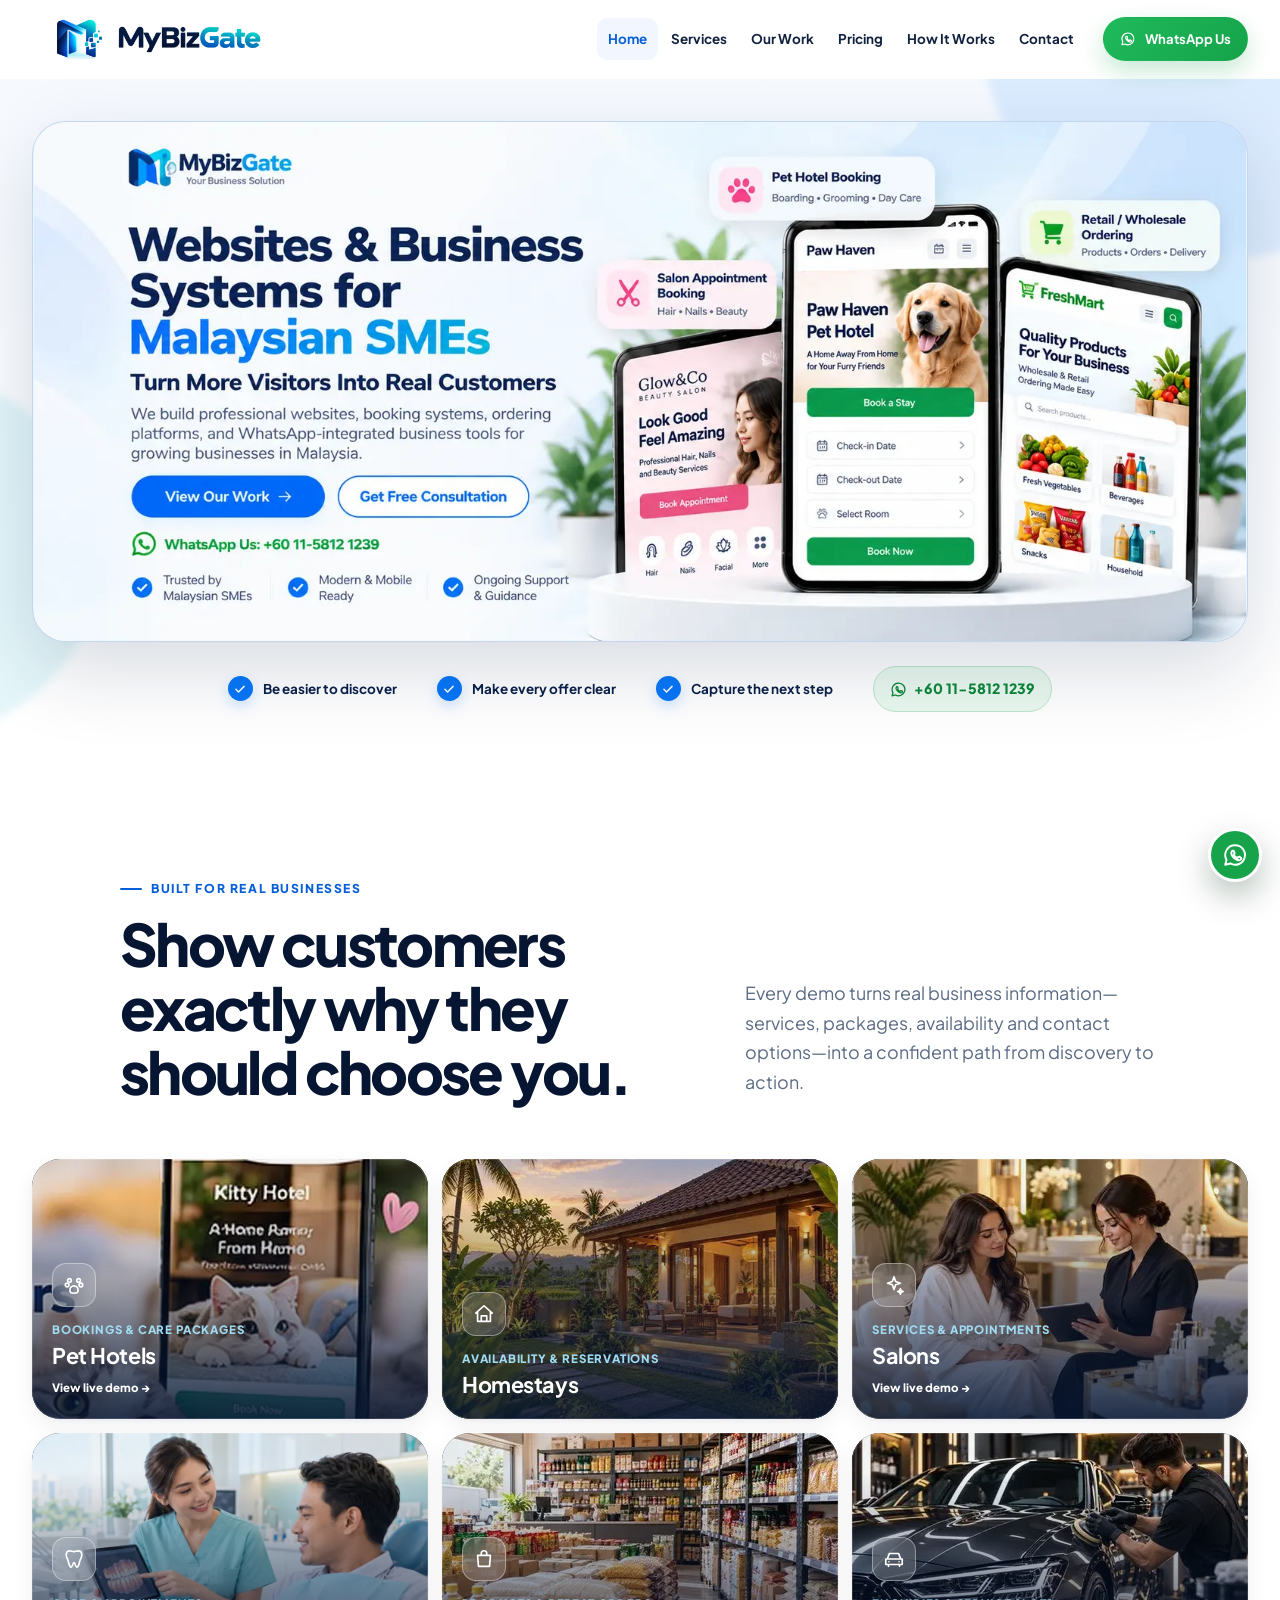
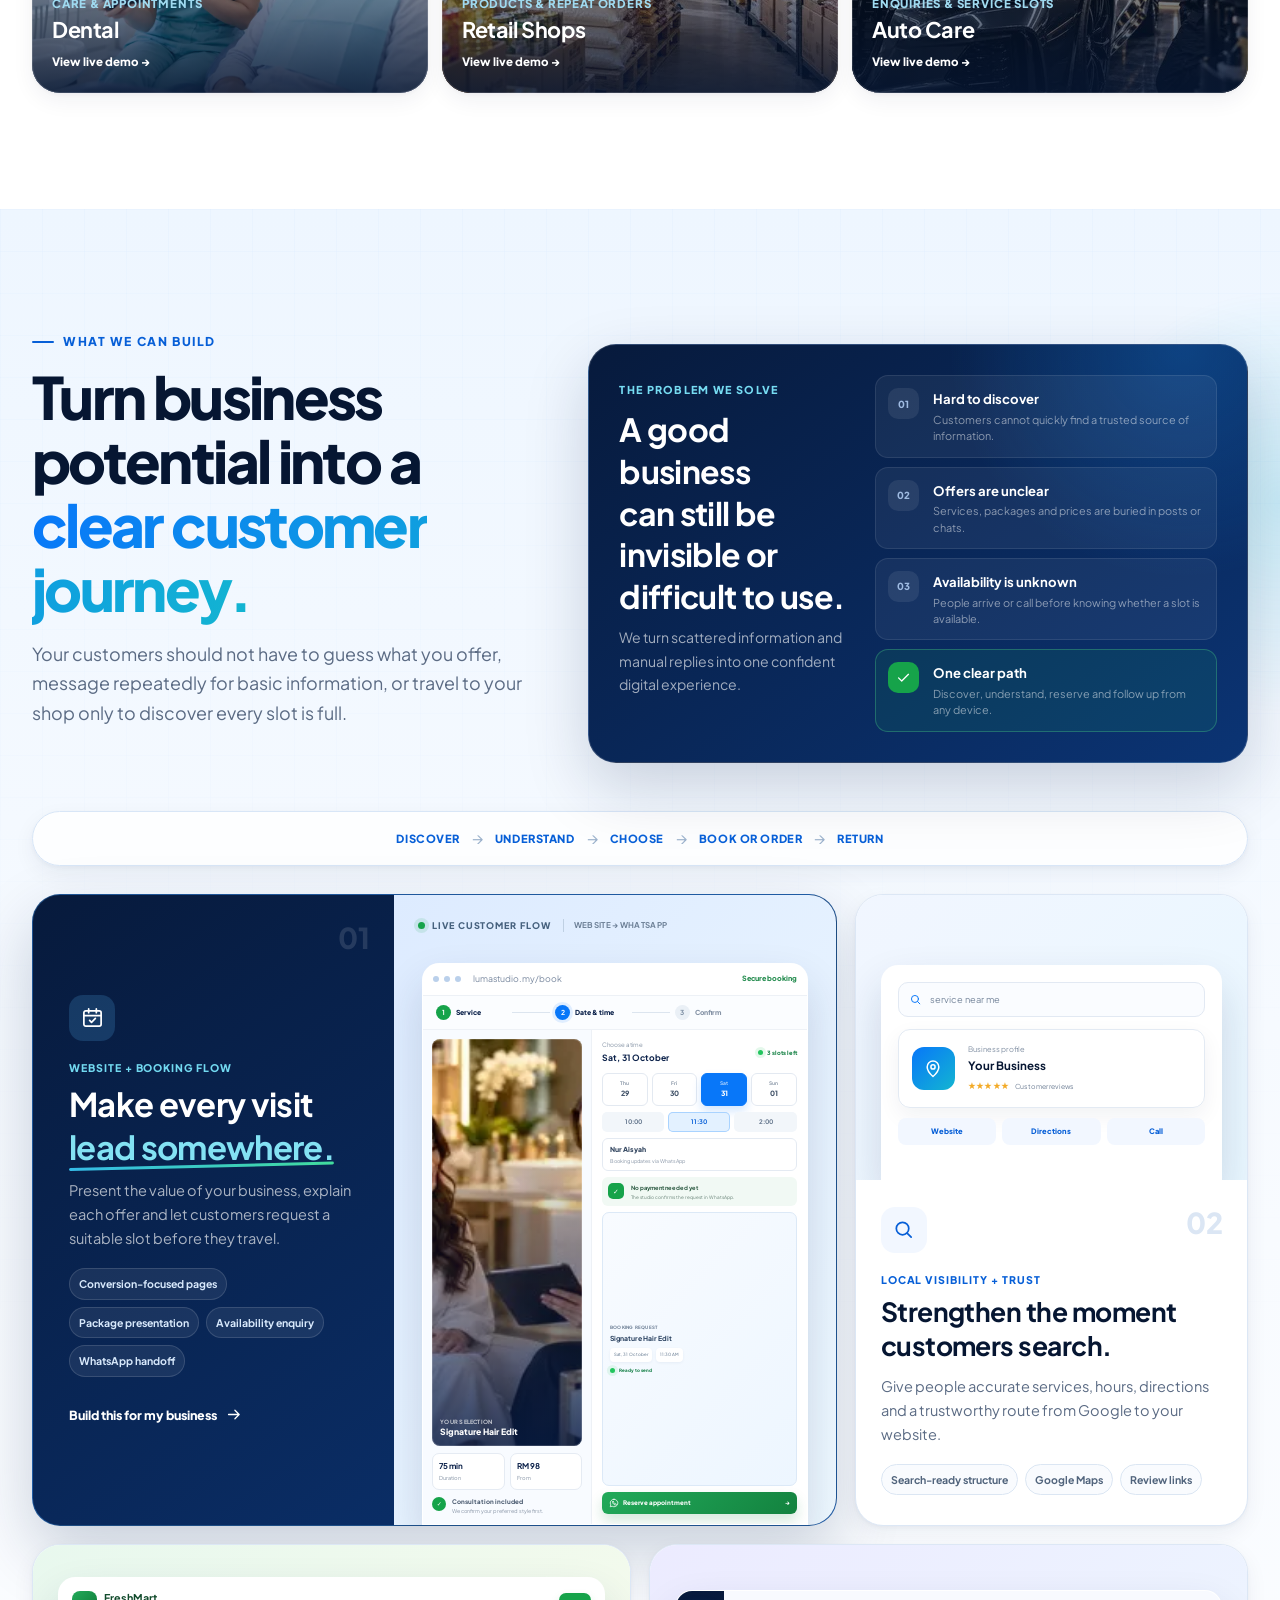
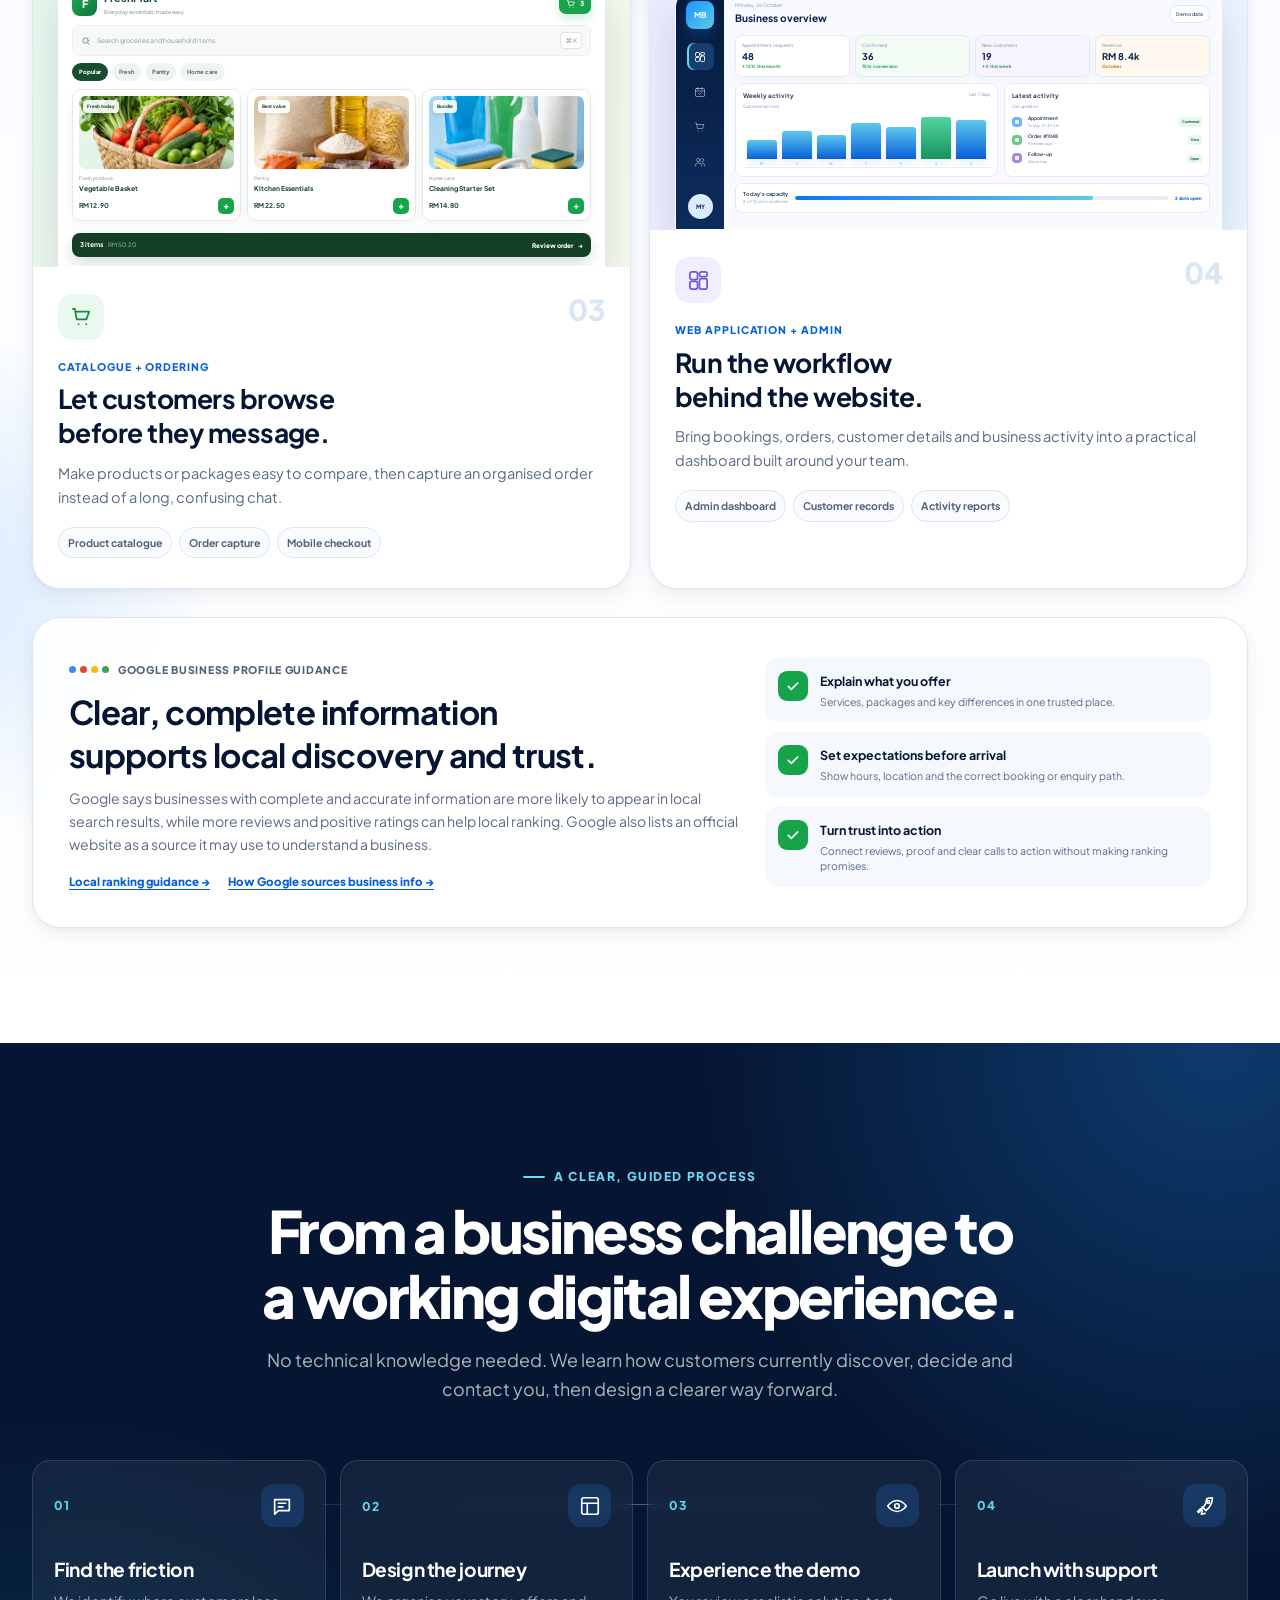
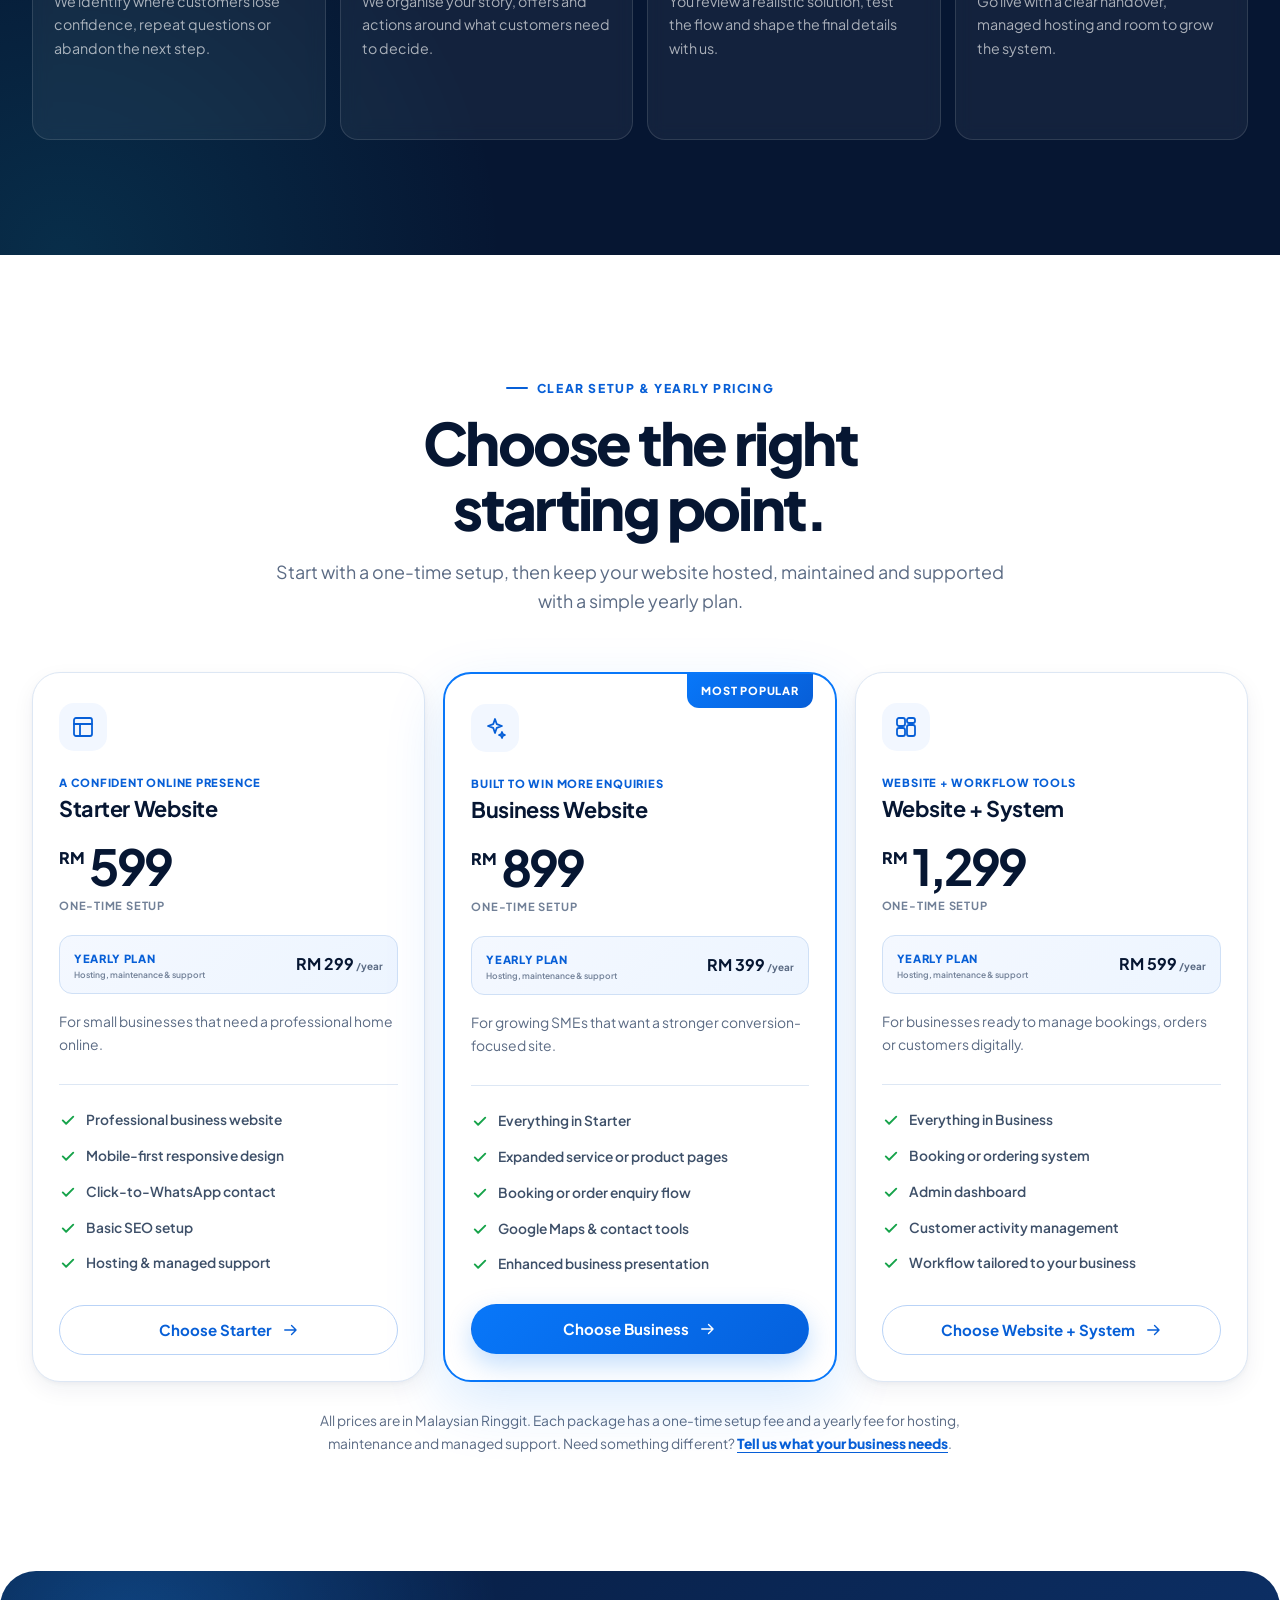
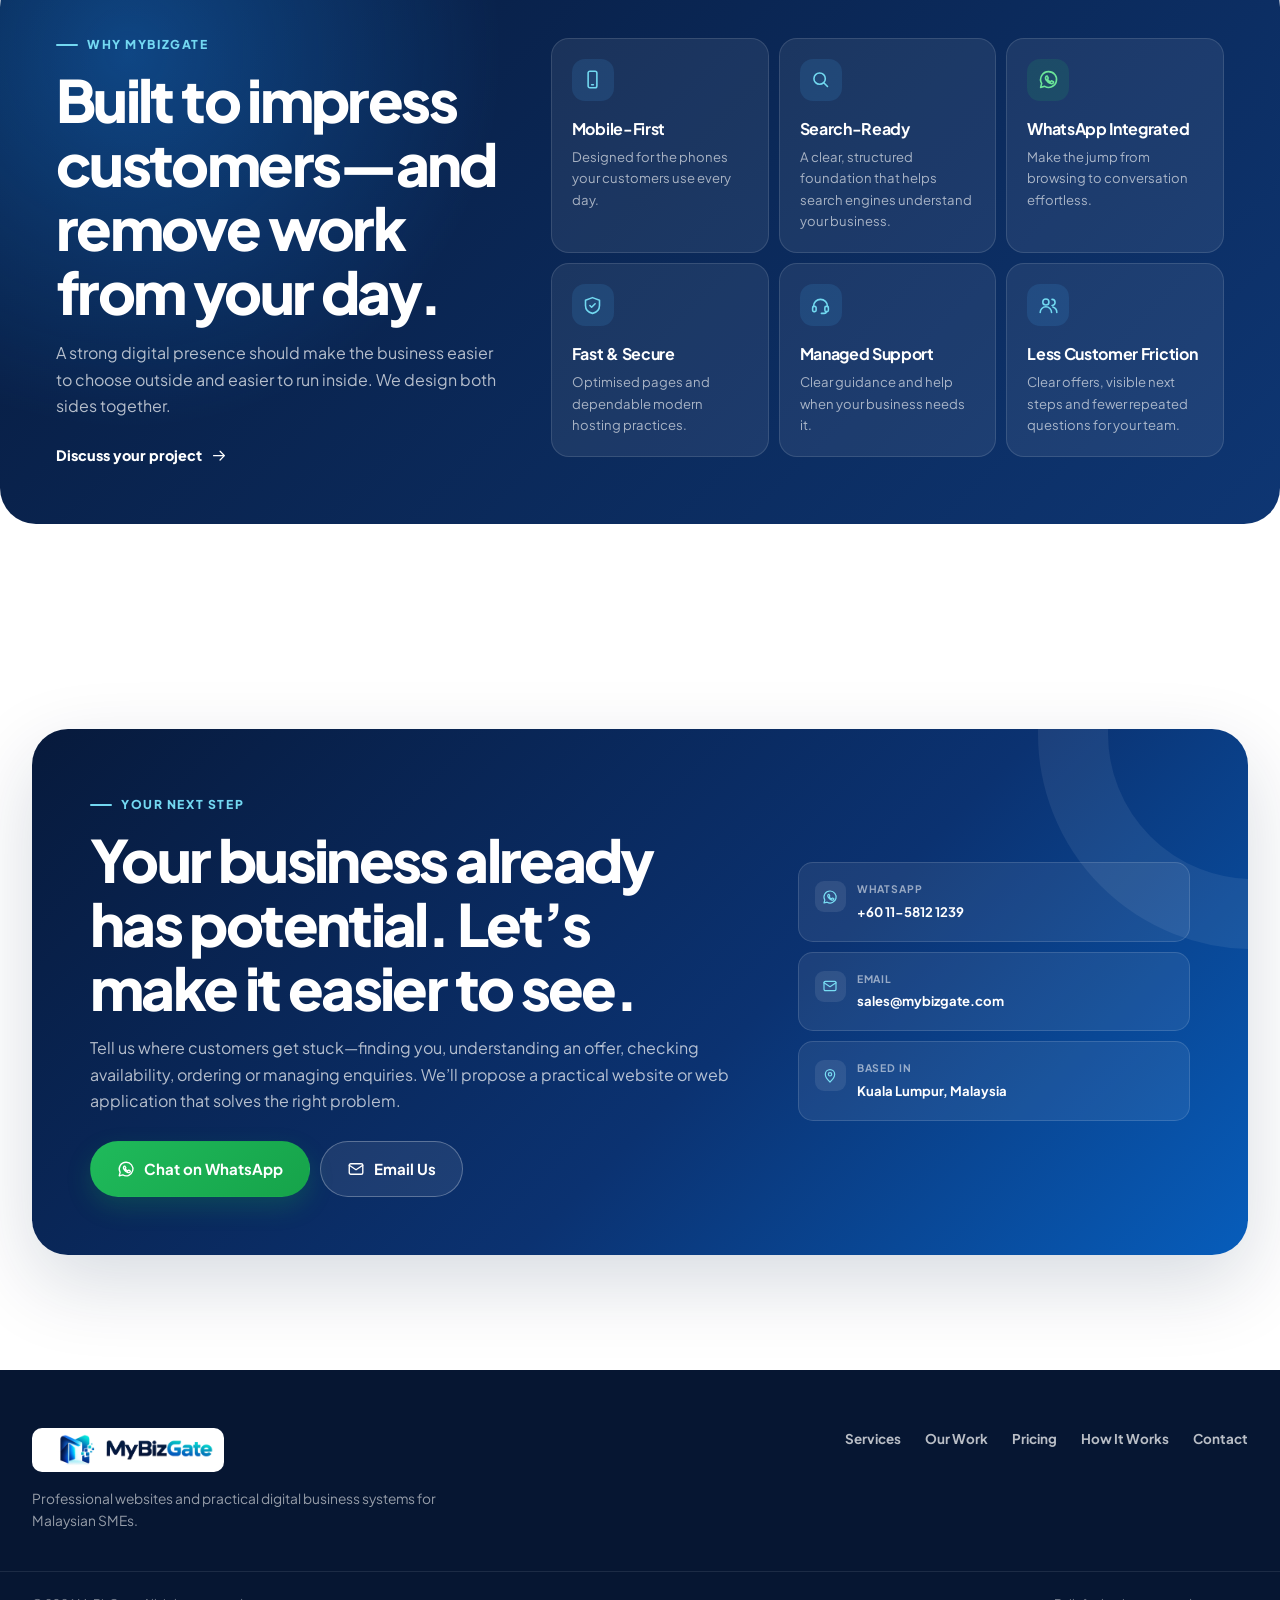
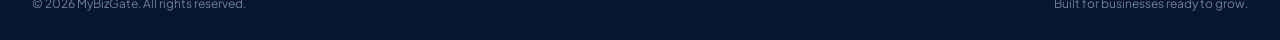
==== mybizgate-site/index.html @ aea410b4 "Initial MyBizGate website" ====
<!DOCTYPE html>
<html lang="en-MY">
<head>
  <meta charset="UTF-8">
  <meta name="viewport" content="width=device-width, initial-scale=1.0">
  <title>MyBizGate | Websites &amp; Business Systems for Malaysian SMEs</title>
  <meta name="description" content="MyBizGate helps Malaysian SMEs get discovered, explain their offers clearly, capture bookings or orders, and manage operations with professional websites and web applications.">
  <meta name="robots" content="index, follow">
  <link rel="canonical" href="https://www.mybizgate.com/">
  <meta name="theme-color" content="#071c45">

  <meta property="og:site_name" content="MyBizGate">
  <meta property="og:type" content="website">
  <meta property="og:url" content="https://www.mybizgate.com/">
  <meta property="og:title" content="MyBizGate | Digital Solutions for Malaysian SMEs">
  <meta property="og:description" content="Websites and web applications that help Malaysian SMEs get discovered, explain their offers, capture bookings or orders, and manage customer activity.">
  <meta property="og:image" content="https://www.mybizgate.com/assets/og-image.jpg">
  <meta property="og:locale" content="en_MY">
  <meta name="twitter:card" content="summary_large_image">

  <link rel="icon" href="/favicon.ico" sizes="48x48">
  <link rel="icon" type="image/png" sizes="32x32" href="assets/favicon-32.png">
  <link rel="apple-touch-icon" sizes="180x180" href="assets/apple-touch-icon.png">
  <link rel="manifest" href="site.webmanifest">

  <link rel="preconnect" href="https://fonts.googleapis.com">
  <link rel="preconnect" href="https://fonts.gstatic.com" crossorigin>
  <link href="https://fonts.googleapis.com/css2?family=Plus+Jakarta+Sans:wght@400;500;600;700;800&amp;display=swap" rel="stylesheet">
  <link rel="preload" as="image" href="assets/mybizgate-hero-960.webp" media="(max-width: 899px)">
  <link rel="preload" as="image" href="assets/mybizgate-hero-1600.webp" media="(min-width: 900px)">
  <link rel="stylesheet" href="style.css">
  <script>document.documentElement.classList.add('js');</script>

  <script type="application/ld+json">
  {
    "@context": "https://schema.org",
    "@type": "ProfessionalService",
    "name": "MyBizGate",
    "url": "https://www.mybizgate.com/",
    "logo": "https://www.mybizgate.com/assets/logo.png",
    "image": "https://www.mybizgate.com/assets/og-image.jpg",
    "description": "Professional websites and web applications that help Malaysian SMEs get discovered, explain their offers, capture bookings or orders, and manage customer activity.",
    "email": "sales@mybizgate.com",
    "telephone": "+601158121239",
    "address": {
      "@type": "PostalAddress",
      "streetAddress": "Kampung Pandan",
      "addressLocality": "Kuala Lumpur",
      "postalCode": "55100",
      "addressCountry": "MY"
    },
    "areaServed": "Malaysia",
    "priceRange": "RM599 - RM1,299 setup; RM299 - RM599 per year",
    "hasOfferCatalog": {
      "@type": "OfferCatalog",
      "name": "MyBizGate Annual Plans",
      "itemListElement": [
        {"@type": "Offer", "name": "Starter Website", "price": "599", "priceCurrency": "MYR", "description": "RM599 one-time setup plus RM299 per year.", "url": "https://www.mybizgate.com/#pricing"},
        {"@type": "Offer", "name": "Business Website", "price": "899", "priceCurrency": "MYR", "description": "RM899 one-time setup plus RM399 per year.", "url": "https://www.mybizgate.com/#pricing"},
        {"@type": "Offer", "name": "Website + System", "price": "1299", "priceCurrency": "MYR", "description": "RM1,299 one-time setup plus RM599 per year.", "url": "https://www.mybizgate.com/#pricing"}
      ]
    }
  }
  </script>
</head>

<body>
  <svg xmlns="http://www.w3.org/2000/svg" class="sprite" aria-hidden="true" focusable="false">
    <symbol id="i-menu" viewBox="0 0 24 24"><path d="M4 7h16M4 12h16M4 17h16"/></symbol>
    <symbol id="i-close" viewBox="0 0 24 24"><path d="M6 6l12 12M18 6 6 18"/></symbol>
    <symbol id="i-arrow" viewBox="0 0 24 24"><path d="M5 12h14M14 6l6 6-6 6"/></symbol>
    <symbol id="i-check" viewBox="0 0 24 24"><path d="m5 12.5 4.5 4.5L19 7.5"/></symbol>
    <symbol id="i-whatsapp" viewBox="0 0 24 24"><path d="M12 3a9 9 0 0 0-7.8 13.5L3 21l4.7-1.2A9 9 0 1 0 12 3Z"/><path d="M9.2 8.5c.2-.4.4-.4.7-.4h.5c.2 0 .4 0 .5.4l.7 1.7c.1.2 0 .4-.1.6l-.5.6c-.1.2-.1.3 0 .5a6.6 6.6 0 0 0 3 2.7c.2.1.4.1.5-.1l.7-.8c.2-.2.4-.2.6-.1l1.6.8c.3.1.4.2.4.4a2 2 0 0 1-1.4 1.9c-.6.2-1.4.2-2.6-.3a9 9 0 0 1-4.3-3.6c-.8-1.2-1-2.1-.9-2.8.1-.6.4-1.1.6-1.5Z"/></symbol>
    <symbol id="i-paw" viewBox="0 0 24 24"><circle cx="7" cy="7" r="2"/><circle cx="17" cy="7" r="2"/><circle cx="4.5" cy="12" r="2"/><circle cx="19.5" cy="12" r="2"/><path d="M7.5 18c0-3 2-5 4.5-5s4.5 2 4.5 5c0 2-2 3-4.5 3s-4.5-1-4.5-3Z"/></symbol>
    <symbol id="i-home" viewBox="0 0 24 24"><path d="m3 11 9-8 9 8M5 10v10h14V10M9 20v-6h6v6"/></symbol>
    <symbol id="i-sparkles" viewBox="0 0 24 24"><path d="m12 3 1.8 5.2L19 10l-5.2 1.8L12 17l-1.8-5.2L5 10l5.2-1.8L12 3ZM19 16l.8 2.2L22 19l-2.2.8L19 22l-.8-2.2L16 19l2.2-.8L19 16Z"/></symbol>
    <symbol id="i-utensils" viewBox="0 0 24 24"><path d="M6 3v8M3 3v5c0 2 1 3 3 3s3-1 3-3V3M6 11v10M16 3v18M16 3c3 2 4 5 4 8h-4"/></symbol>
    <symbol id="i-bag" viewBox="0 0 24 24"><path d="M5 8h14l-1 12H6L5 8ZM9 8V6a3 3 0 0 1 6 0v2"/></symbol>
    <symbol id="i-briefcase" viewBox="0 0 24 24"><rect x="3" y="7" width="18" height="13" rx="2"/><path d="M8 7V5h8v2M3 12h18M10 12v2h4v-2"/></symbol>
    <symbol id="i-tooth" viewBox="0 0 24 24"><path d="M7.1 3.2c1.7-.2 3.1.8 4.9.8s3.2-1 4.9-.8c2.6.3 3.8 2.5 3.6 5-.2 2.1-1.4 3.7-2.1 5.7-.8 2.1-.9 6.9-3.4 6.9-1.6 0-1.4-4.8-3-4.8s-1.4 4.8-3 4.8c-2.5 0-2.6-4.8-3.4-6.9-.7-2-1.9-3.6-2.1-5.7-.2-2.5 1-4.7 3.6-5Z"/></symbol>
    <symbol id="i-car" viewBox="0 0 24 24"><path d="m5 11 2-5h10l2 5M3 12h18v6H3zM6 18v2M18 18v2M6.5 15h.01M17.5 15h.01"/></symbol>
    <symbol id="i-calendar" viewBox="0 0 24 24"><rect x="3" y="5" width="18" height="16" rx="2"/><path d="M3 10h18M8 3v4M16 3v4M9 15l2 2 4-4"/></symbol>
    <symbol id="i-cart" viewBox="0 0 24 24"><path d="M3 4h2l2 11h10l3-8H6M9 20h.01M17 20h.01"/></symbol>
    <symbol id="i-dashboard" viewBox="0 0 24 24"><rect x="3" y="3" width="8" height="8" rx="2"/><rect x="13" y="3" width="8" height="5" rx="2"/><rect x="13" y="10" width="8" height="11" rx="2"/><rect x="3" y="13" width="8" height="8" rx="2"/></symbol>
    <symbol id="i-mobile" viewBox="0 0 24 24"><rect x="7" y="2.5" width="10" height="19" rx="2"/><path d="M11 18h2"/></symbol>
    <symbol id="i-search" viewBox="0 0 24 24"><circle cx="11" cy="11" r="6.5"/><path d="m20 20-4-4"/></symbol>
    <symbol id="i-shield" viewBox="0 0 24 24"><path d="m12 3 8 3v6c0 4.5-3.2 7.8-8 9-4.8-1.2-8-4.5-8-9V6l8-3Z"/><path d="m9 12 2 2 4-4"/></symbol>
    <symbol id="i-support" viewBox="0 0 24 24"><path d="M4 13a8 8 0 0 1 16 0"/><rect x="3" y="13" width="4" height="6" rx="1.5"/><rect x="17" y="13" width="4" height="6" rx="1.5"/><path d="M19 19a3 3 0 0 1-3 2h-3"/></symbol>
    <symbol id="i-users" viewBox="0 0 24 24"><circle cx="9" cy="8" r="3.5"/><path d="M2.5 20a6.5 6.5 0 0 1 13 0M16 5a3.5 3.5 0 0 1 0 7M21.5 20a6.5 6.5 0 0 0-4.5-6.2"/></symbol>
    <symbol id="i-message" viewBox="0 0 24 24"><path d="M4 5h16v12H8l-4 4V5Z"/><path d="M8 9h8M8 13h5"/></symbol>
    <symbol id="i-layout" viewBox="0 0 24 24"><rect x="3" y="3" width="18" height="18" rx="2"/><path d="M3 9h18M9 9v12"/></symbol>
    <symbol id="i-eye" viewBox="0 0 24 24"><path d="M2 12s3.5-6 10-6 10 6 10 6-3.5 6-10 6S2 12 2 12Z"/><circle cx="12" cy="12" r="2.5"/></symbol>
    <symbol id="i-rocket" viewBox="0 0 24 24"><path d="M14 4c3-1 6-1 6-1s0 3-1 6c-1.5 4.5-6 8-6 8l-3-3s3.5-4.5 4-10Z"/><path d="m10 14-3 1-3 3 1 1 3-3 1-3M9 17l-1 4 4-1"/><circle cx="15.5" cy="7.5" r="1.5"/></symbol>
    <symbol id="i-mail" viewBox="0 0 24 24"><rect x="3" y="5" width="18" height="14" rx="2"/><path d="m3 7 9 6 9-6"/></symbol>
    <symbol id="i-pin" viewBox="0 0 24 24"><path d="M12 21s7-6.2 7-11.5A7 7 0 0 0 5 9.5C5 14.8 12 21 12 21Z"/><circle cx="12" cy="9.5" r="2.5"/></symbol>
  </svg>

  <a class="skip-link" href="#main">Skip to content</a>

  <header class="site-header" id="siteHeader">
    <div class="container header-inner">
      <a href="#home" class="brand" aria-label="MyBizGate home">
        <picture>
          <source srcset="assets/logo-horizontal.webp" type="image/webp">
          <img src="assets/logo-horizontal.png" alt="MyBizGate" width="858" height="160" class="brand-logo">
        </picture>
      </a>

      <nav class="site-nav" id="siteNav" aria-label="Main navigation">
        <ul class="nav-list">
          <li><a class="nav-link" href="#home">Home</a></li>
          <li><a class="nav-link" href="#services">Services</a></li>
          <li><a class="nav-link" href="#work">Our Work</a></li>
          <li><a class="nav-link" href="#pricing">Pricing</a></li>
          <li><a class="nav-link" href="#process">How It Works</a></li>
          <li><a class="nav-link" href="#contact">Contact</a></li>
        </ul>
        <a class="btn btn-whatsapp nav-cta" href="https://wa.me/601158121239?text=Hi%20MyBizGate%2C%20I%27d%20like%20to%20know%20more%20about%20your%20digital%20business%20solutions." target="_blank" rel="noopener">
          <svg class="icon" aria-hidden="true"><use href="#i-whatsapp"/></svg>
          <span>WhatsApp Us</span>
        </a>
      </nav>

      <button class="nav-toggle" id="navToggle" type="button" aria-label="Open menu" aria-expanded="false" aria-controls="siteNav">
        <svg class="icon icon-open" aria-hidden="true"><use href="#i-menu"/></svg>
        <svg class="icon icon-close" aria-hidden="true"><use href="#i-close"/></svg>
      </button>
    </div>
  </header>

  <main id="main">
    <section class="hero" id="home">
      <div class="hero-orb hero-orb-one"></div>
      <div class="hero-orb hero-orb-two"></div>
      <div class="container hero-container">
        <h1 class="sr-only">Websites and business systems for Malaysian SMEs</h1>
        <div class="hero-mobile-copy">
          <div class="eyebrow"><span></span> Websites + systems for Malaysian SMEs</div>
          <h2 class="hero-mobile-title">Make a good business <span class="text-gradient">impossible to overlook.</span></h2>
          <p>Show customers what you offer, let them check the next step before travelling, and turn interest into bookings, orders or enquiries.</p>
          <div class="hero-actions">
            <a class="btn btn-primary" href="#work">View Our Work <svg class="icon" aria-hidden="true"><use href="#i-arrow"/></svg></a>
            <a class="btn btn-outline" href="#contact">Free Consultation</a>
          </div>
        </div>

        <div class="hero-banner reveal">
          <picture>
            <source media="(max-width: 899px)" srcset="assets/mybizgate-hero-960.webp" type="image/webp">
            <source srcset="assets/mybizgate-hero-1600.webp" type="image/webp">
            <img src="assets/mybizgate-hero-1600.webp" width="1600" height="686" fetchpriority="high" alt="MyBizGate websites and business systems for Malaysian SMEs, shown with pet hotel booking, salon appointment and retail ordering examples.">
          </picture>
          <a class="banner-hotspot banner-hotspot-work" href="#work"><span class="sr-only">View our work</span></a>
          <a class="banner-hotspot banner-hotspot-consult" href="#contact"><span class="sr-only">Get a free consultation</span></a>
        </div>

        <div class="hero-trust" aria-label="Why businesses choose MyBizGate">
          <div><span class="trust-check"><svg class="icon" aria-hidden="true"><use href="#i-check"/></svg></span><strong>Be easier to discover</strong></div>
          <div><span class="trust-check"><svg class="icon" aria-hidden="true"><use href="#i-check"/></svg></span><strong>Make every offer clear</strong></div>
          <div><span class="trust-check"><svg class="icon" aria-hidden="true"><use href="#i-check"/></svg></span><strong>Capture the next step</strong></div>
          <a class="hero-call" href="https://wa.me/601158121239?text=Hi%20MyBizGate%2C%20I%27d%20like%20a%20free%20consultation." target="_blank" rel="noopener">
            <svg class="icon" aria-hidden="true"><use href="#i-whatsapp"/></svg> +60 11-5812 1239
          </a>
        </div>
      </div>
    </section>

    <section class="section industries" id="work">
      <div class="container">
        <div class="section-heading split-heading reveal">
          <div>
            <div class="eyebrow"><span></span> Built for real businesses</div>
            <h2>Show customers exactly why they should choose you.</h2>
          </div>
          <p>Every demo turns real business information—services, packages, availability and contact options—into a confident path from discovery to action.</p>
        </div>

        <div class="industry-grid">
          <a class="industry-card industry-card-large reveal" href="https://petgate.mybizgate.com/" target="_blank" rel="noopener" aria-label="View the Pet Hotels live demo">
            <img src="assets/thumbs/cat-hotel.webp" width="400" height="260" loading="lazy" alt="Pet hotel reception and pet care service">
            <div class="industry-overlay"></div>
            <div class="industry-content"><span class="industry-icon"><svg class="icon" aria-hidden="true"><use href="#i-paw"/></svg></span><p>Bookings &amp; care packages</p><h3>Pet Hotels</h3><span class="industry-demo">View live demo →</span></div>
          </a>
          <article class="industry-card reveal">
            <img src="assets/thumbs/homestay.webp" width="400" height="260" loading="lazy" alt="Modern homestay interior">
            <div class="industry-overlay"></div>
            <div class="industry-content"><span class="industry-icon"><svg class="icon" aria-hidden="true"><use href="#i-home"/></svg></span><p>Availability &amp; reservations</p><h3>Homestays</h3></div>
          </article>
          <a class="industry-card reveal" href="https://beautygate.mybizgate.com/" target="_blank" rel="noopener" aria-label="View the Salons live demo">
            <img src="assets/thumbs/salon-spa.webp" width="400" height="260" loading="lazy" alt="Modern beauty salon">
            <div class="industry-overlay"></div>
            <div class="industry-content"><span class="industry-icon"><svg class="icon" aria-hidden="true"><use href="#i-sparkles"/></svg></span><p>Services &amp; appointments</p><h3>Salons</h3><span class="industry-demo">View live demo →</span></div>
          </a>
          <a class="industry-card reveal" href="https://dentalgate.mybizgate.com/" target="_blank" rel="noopener" aria-label="View the Dental live demo">
            <img src="assets/thumbs/dental-clinic-v2.webp" width="400" height="260" loading="lazy" alt="Dentist explaining a care plan to a patient">
            <div class="industry-overlay"></div>
            <div class="industry-content"><span class="industry-icon"><svg class="icon" aria-hidden="true"><use href="#i-tooth"/></svg></span><p>Care &amp; appointments</p><h3>Dental</h3><span class="industry-demo">View live demo →</span></div>
          </a>
          <a class="industry-card reveal" href="https://supplgate.mybizgate.com/" target="_blank" rel="noopener" aria-label="View the Retail Shops live demo">
            <img src="assets/thumbs/suppliers-runcit.webp" width="400" height="260" loading="lazy" alt="Retail grocery and wholesale products">
            <div class="industry-overlay"></div>
            <div class="industry-content"><span class="industry-icon"><svg class="icon" aria-hidden="true"><use href="#i-bag"/></svg></span><p>Products &amp; repeat orders</p><h3>Retail Shops</h3><span class="industry-demo">View live demo →</span></div>
          </a>
          <a class="industry-card reveal" href="https://autogate.mybizgate.com/" target="_blank" rel="noopener" aria-label="View the Auto Care live demo">
            <img src="assets/thumbs/car-detailing.webp" width="400" height="260" loading="lazy" alt="Professional auto care detailing studio">
            <div class="industry-overlay"></div>
            <div class="industry-content"><span class="industry-icon"><svg class="icon" aria-hidden="true"><use href="#i-car"/></svg></span><p>Enquiries &amp; service slots</p><h3>Auto Care</h3><span class="industry-demo">View live demo →</span></div>
          </a>
        </div>
      </div>
    </section>

    <section class="section services" id="services">
      <div class="services-orb services-orb-one" aria-hidden="true"></div>
      <div class="services-orb services-orb-two" aria-hidden="true"></div>
      <div class="container services-container">
        <div class="services-intro">
          <div class="section-heading services-heading reveal">
            <div class="eyebrow"><span></span> What we can build</div>
            <h2>Turn business potential into a <span class="text-gradient">clear customer journey.</span></h2>
            <p>Your customers should not have to guess what you offer, message repeatedly for basic information, or travel to your shop only to discover every slot is full.</p>
          </div>

          <aside class="friction-panel reveal" aria-labelledby="friction-title">
            <div class="friction-summary">
              <span class="friction-label">The problem we solve</span>
              <h3 id="friction-title">A good business can still be invisible or difficult to use.</h3>
              <p>We turn scattered information and manual replies into one confident digital experience.</p>
            </div>
            <ol class="friction-list">
              <li><span>01</span><div><strong>Hard to discover</strong><small>Customers cannot quickly find a trusted source of information.</small></div></li>
              <li><span>02</span><div><strong>Offers are unclear</strong><small>Services, packages and prices are buried in posts or chats.</small></div></li>
              <li><span>03</span><div><strong>Availability is unknown</strong><small>People arrive or call before knowing whether a slot is available.</small></div></li>
              <li class="friction-solution"><span><svg class="icon" aria-hidden="true"><use href="#i-check"/></svg></span><div><strong>One clear path</strong><small>Discover, understand, reserve and follow up from any device.</small></div></li>
            </ol>
          </aside>
        </div>

        <div class="capability-rail reveal" aria-label="Customer journey enabled by MyBizGate">
          <span>Discover</span><i>→</i><span>Understand</span><i>→</i><span>Choose</span><i>→</i><span>Book or order</span><i>→</i><span>Return</span>
        </div>

        <div class="service-grid">
          <article class="service-card service-card-featured reveal">
            <div class="service-preview preview-booking" aria-hidden="true">
              <span class="preview-caption"><i></i> Live customer flow <b>Website → WhatsApp</b></span>
              <div class="preview-browser flow-browser">
                <div class="browser-bar"><i></i><i></i><i></i><span>lumastudio.my/book</span><em>Secure booking</em></div>
                <div class="flow-progress"><span class="is-complete"><b>1</b> Service</span><span class="is-active"><b>2</b> Date &amp; time</span><span><b>3</b> Confirm</span></div>
                <div class="flow-layout">
                  <div class="flow-service">
                    <div class="flow-photo"><span><small>Your selection</small>Signature Hair Edit</span></div>
                    <div class="flow-service-meta"><span><b>75 min</b><small>Duration</small></span><span><b>RM 98</b><small>From</small></span></div>
                    <div class="flow-included"><i>✓</i><span><b>Consultation included</b><small>We confirm your preferred style first.</small></span></div>
                  </div>
                  <div class="flow-panel">
                    <div class="flow-panel-head"><span><small>Choose a time</small><b>Sat, 31 October</b></span><em><i></i> 3 slots left</em></div>
                    <div class="flow-days"><span><small>Thu</small>29</span><span><small>Fri</small>30</span><span class="selected"><small>Sat</small>31</span><span><small>Sun</small>01</span></div>
                    <div class="flow-times"><span>10:00</span><span class="selected">11:30</span><span>2:00</span></div>
                    <div class="flow-contact"><span>Nur Aisyah</span><small>Booking updates via WhatsApp</small></div>
                    <div class="flow-assurance"><i>✓</i><span><b>No payment needed yet</b><small>The studio confirms the request in WhatsApp.</small></span></div>
                    <div class="flow-summary"><span>Booking request</span><b>Signature Hair Edit</b><small><em>Sat, 31 October</em><em>11:30 AM</em></small><i><b></b> Ready to send</i></div>
                    <span class="flow-cta"><svg class="icon"><use href="#i-whatsapp"/></svg> Reserve appointment <b>→</b></span>
                  </div>
                </div>
              </div>
            </div>
            <div class="service-copy"><span class="service-number">01</span><div class="service-icon"><svg class="icon" aria-hidden="true"><use href="#i-calendar"/></svg></div><span class="service-kicker">Website + booking flow</span><h3>Make every visit <span class="headline-accent">lead somewhere.</span></h3><p>Present the value of your business, explain each offer and let customers request a suitable slot before they travel.</p><ul class="inline-features"><li>Conversion-focused pages</li><li>Package presentation</li><li>Availability enquiry</li><li>WhatsApp handoff</li></ul><a class="service-link" href="#contact">Build this for my business <svg class="icon" aria-hidden="true"><use href="#i-arrow"/></svg></a></div>
          </article>

          <article class="service-card service-card-local reveal">
            <div class="service-preview preview-local" aria-hidden="true">
              <div class="local-shell">
                <div class="local-search"><svg class="icon"><use href="#i-search"/></svg><span>service near me</span></div>
                <div class="local-result"><div class="local-pin"><svg class="icon"><use href="#i-pin"/></svg></div><div><small>Business profile</small><strong>Your Business</strong><span class="local-stars">★★★★★ <em>Customer reviews</em></span></div></div>
                <div class="local-actions"><span>Website</span><span>Directions</span><span>Call</span></div>
              </div>
            </div>
            <div class="service-copy"><span class="service-number">02</span><div class="service-icon"><svg class="icon" aria-hidden="true"><use href="#i-search"/></svg></div><span class="service-kicker">Local visibility + trust</span><h3>Strengthen the moment customers search.</h3><p>Give people accurate services, hours, directions and a trustworthy route from Google to your website.</p><ul class="inline-features"><li>Search-ready structure</li><li>Google Maps</li><li>Review links</li></ul></div>
          </article>

          <article class="service-card service-card-ordering reveal">
            <div class="service-preview preview-ordering" aria-hidden="true">
              <div class="order-shell">
                <div class="order-top"><span><i>F</i><b>FreshMart</b><small>Everyday essentials, made easy</small></span><em><svg class="icon"><use href="#i-cart"/></svg> 3</em></div>
                <div class="order-search"><svg class="icon"><use href="#i-search"/></svg><span>Search groceries and household items</span><kbd>⌘ K</kbd></div>
                <div class="order-categories"><span class="active">Popular</span><span>Fresh</span><span>Pantry</span><span>Home care</span></div>
                <div class="product-grid">
                  <div><span class="product-image"><img src="assets/ui/freshmart-produce-v2.webp" alt="" loading="lazy"><i>Fresh today</i></span><small>Fresh produce</small><b>Vegetable Basket</b><span class="product-meta"><strong>RM 12.90</strong><em>+</em></span></div>
                  <div><span class="product-image"><img src="assets/ui/freshmart-pantry-v2.webp" alt="" loading="lazy"><i>Best value</i></span><small>Pantry</small><b>Kitchen Essentials</b><span class="product-meta"><strong>RM 22.50</strong><em>+</em></span></div>
                  <div><span class="product-image"><img src="assets/ui/freshmart-household-v2.webp" alt="" loading="lazy"><i>Bundle</i></span><small>Home care</small><b>Cleaning Starter Set</b><span class="product-meta"><strong>RM 14.80</strong><em>+</em></span></div>
                </div>
                <div class="order-summary"><span><b>3 items</b><small>RM 50.20</small></span><em>Review order <b>→</b></em></div>
              </div>
            </div>
            <div class="service-copy"><span class="service-number">03</span><div class="service-icon service-icon-green"><svg class="icon" aria-hidden="true"><use href="#i-cart"/></svg></div><span class="service-kicker">Catalogue + ordering</span><h3>Let customers browse before they message.</h3><p>Make products or packages easy to compare, then capture an organised order instead of a long, confusing chat.</p><ul class="inline-features"><li>Product catalogue</li><li>Order capture</li><li>Mobile checkout</li></ul></div>
          </article>

          <article class="service-card service-card-dashboard reveal">
            <div class="service-preview preview-dashboard" aria-hidden="true">
              <div class="dash-shell">
                <div class="dash-sidebar"><b>MB</b><span class="active"><svg class="icon"><use href="#i-dashboard"/></svg></span><span><svg class="icon"><use href="#i-calendar"/></svg></span><span><svg class="icon"><use href="#i-cart"/></svg></span><span><svg class="icon"><use href="#i-users"/></svg></span><i>MY</i></div>
                <div class="dash-main">
                  <div class="dash-title"><span><small>Monday, 26 October</small><b>Business overview</b></span><em>Demo data</em></div>
                  <div class="dash-stats"><span><small>Appointment requests</small><b>48</b><em>↑ 12% this month</em></span><span><small>Confirmed</small><b>36</b><em>75% conversion</em></span><span><small>New customers</small><b>19</b><em>↑ 5 this week</em></span><span><small>Revenue</small><b>RM 8.4k</b><em>October</em></span></div>
                  <div class="dash-content">
                    <div class="dash-performance"><div class="dash-subtitle"><span><b>Weekly activity</b><small>Customer actions</small></span><em>Last 7 days</em></div><div class="dash-chart"><span><i style="height:38%"></i><small>M</small></span><span><i style="height:56%"></i><small>T</small></span><span><i style="height:47%"></i><small>W</small></span><span><i style="height:72%"></i><small>T</small></span><span><i style="height:64%"></i><small>F</small></span><span><i style="height:91%"></i><small>S</small></span><span><i style="height:77%"></i><small>S</small></span></div></div>
                    <div class="dash-activity"><div class="dash-subtitle"><span><b>Latest activity</b><small>Live updates</small></span></div><ul><li><i class="booking"></i><span><b>Appointment</b><small>Today, 10:30 AM</small></span><em>Confirmed</em></li><li><i class="order"></i><span><b>Order #1048</b><small>8 minutes ago</small></span><em>New</em></li><li><i class="follow"></i><span><b>Follow-up</b><small>Due today</small></span><em>Open</em></li></ul></div>
                  </div>
                  <div class="dash-capacity"><span><b>Today's capacity</b><small>8 of 10 slots confirmed</small></span><i><b></b></i><em>2 slots open</em></div>
                </div>
              </div>
            </div>
            <div class="service-copy"><span class="service-number">04</span><div class="service-icon service-icon-violet"><svg class="icon" aria-hidden="true"><use href="#i-dashboard"/></svg></div><span class="service-kicker">Web application + admin</span><h3>Run the workflow behind the website.</h3><p>Bring bookings, orders, customer details and business activity into a practical dashboard built around your team.</p><ul class="inline-features"><li>Admin dashboard</li><li>Customer records</li><li>Activity reports</li></ul></div>
          </article>
        </div>

        <aside class="google-proof reveal" aria-labelledby="google-proof-title">
          <div class="google-proof-copy">
            <span class="evidence-label"><i></i><i></i><i></i><i></i> Google Business Profile guidance</span>
            <h3 id="google-proof-title">Clear, complete information supports local discovery and trust.</h3>
            <p>Google says businesses with complete and accurate information are more likely to appear in local search results, while more reviews and positive ratings can help local ranking. Google also lists an official website as a source it may use to understand a business.</p>
            <div class="evidence-links"><a href="https://support.google.com/business/answer/7091" target="_blank" rel="noopener">Local ranking guidance →</a><a href="https://support.google.com/business/answer/2721884" target="_blank" rel="noopener">How Google sources business info →</a></div>
          </div>
          <div class="google-proof-points"><div><svg class="icon" aria-hidden="true"><use href="#i-check"/></svg><span><strong>Explain what you offer</strong><small>Services, packages and key differences in one trusted place.</small></span></div><div><svg class="icon" aria-hidden="true"><use href="#i-check"/></svg><span><strong>Set expectations before arrival</strong><small>Show hours, location and the correct booking or enquiry path.</small></span></div><div><svg class="icon" aria-hidden="true"><use href="#i-check"/></svg><span><strong>Turn trust into action</strong><small>Connect reviews, proof and clear calls to action without making ranking promises.</small></span></div></div>
        </aside>
      </div>
    </section>

    <section class="section process" id="process">
      <div class="container">
        <div class="section-heading section-heading-light reveal">
          <div class="eyebrow eyebrow-light"><span></span> A clear, guided process</div>
          <h2>From a business challenge to a working digital experience.</h2>
          <p>No technical knowledge needed. We learn how customers currently discover, decide and contact you, then design a clearer way forward.</p>
        </div>

        <ol class="process-grid">
          <li class="process-step reveal"><div class="process-top"><span>01</span><div class="process-icon"><svg class="icon" aria-hidden="true"><use href="#i-message"/></svg></div></div><h3>Find the friction</h3><p>We identify where customers lose confidence, repeat questions or abandon the next step.</p></li>
          <li class="process-step reveal"><div class="process-top"><span>02</span><div class="process-icon"><svg class="icon" aria-hidden="true"><use href="#i-layout"/></svg></div></div><h3>Design the journey</h3><p>We organise your story, offers and actions around what customers need to decide.</p></li>
          <li class="process-step reveal"><div class="process-top"><span>03</span><div class="process-icon"><svg class="icon" aria-hidden="true"><use href="#i-eye"/></svg></div></div><h3>Experience the demo</h3><p>You review a realistic solution, test the flow and shape the final details with us.</p></li>
          <li class="process-step reveal"><div class="process-top"><span>04</span><div class="process-icon"><svg class="icon" aria-hidden="true"><use href="#i-rocket"/></svg></div></div><h3>Launch with support</h3><p>Go live with a clear handover, managed hosting and room to grow the system.</p></li>
        </ol>
      </div>
    </section>

    <section class="section pricing-section" id="pricing">
      <div class="container">
        <div class="section-heading reveal">
          <div class="eyebrow"><span></span> Clear setup &amp; yearly pricing</div>
          <h2>Choose the right starting point.</h2>
          <p>Start with a one-time setup, then keep your website hosted, maintained and supported with a simple yearly plan.</p>
        </div>

        <div class="pricing-grid">
          <article class="price-card reveal">
            <div class="price-card-head"><div class="price-icon"><svg class="icon" aria-hidden="true"><use href="#i-layout"/></svg></div><p class="plan-fit">A confident online presence</p><h3>Starter Website</h3><div class="price"><span>RM</span><strong>599</strong></div><p class="setup-label">One-time setup</p><div class="yearly-fee"><span>Yearly plan<small>Hosting, maintenance &amp; support</small></span><strong>RM 299<small>/year</small></strong></div><p>For small businesses that need a professional home online.</p></div>
            <ul class="price-list"><li><svg class="icon" aria-hidden="true"><use href="#i-check"/></svg>Professional business website</li><li><svg class="icon" aria-hidden="true"><use href="#i-check"/></svg>Mobile-first responsive design</li><li><svg class="icon" aria-hidden="true"><use href="#i-check"/></svg>Click-to-WhatsApp contact</li><li><svg class="icon" aria-hidden="true"><use href="#i-check"/></svg>Basic SEO setup</li><li><svg class="icon" aria-hidden="true"><use href="#i-check"/></svg>Hosting &amp; managed support</li></ul>
            <a class="btn btn-outline btn-block" href="https://wa.me/601158121239?text=Hi%20MyBizGate%2C%20I%27m%20interested%20in%20the%20Starter%20Website%20plan%20at%20RM599%20setup%20and%20RM299%20per%20year." target="_blank" rel="noopener">Choose Starter <svg class="icon" aria-hidden="true"><use href="#i-arrow"/></svg></a>
          </article>

          <article class="price-card price-card-featured reveal">
            <div class="popular-badge">Most Popular</div>
            <div class="price-card-head"><div class="price-icon"><svg class="icon" aria-hidden="true"><use href="#i-sparkles"/></svg></div><p class="plan-fit">Built to win more enquiries</p><h3>Business Website</h3><div class="price"><span>RM</span><strong>899</strong></div><p class="setup-label">One-time setup</p><div class="yearly-fee"><span>Yearly plan<small>Hosting, maintenance &amp; support</small></span><strong>RM 399<small>/year</small></strong></div><p>For growing SMEs that want a stronger conversion-focused site.</p></div>
            <ul class="price-list"><li><svg class="icon" aria-hidden="true"><use href="#i-check"/></svg>Everything in Starter</li><li><svg class="icon" aria-hidden="true"><use href="#i-check"/></svg>Expanded service or product pages</li><li><svg class="icon" aria-hidden="true"><use href="#i-check"/></svg>Booking or order enquiry flow</li><li><svg class="icon" aria-hidden="true"><use href="#i-check"/></svg>Google Maps &amp; contact tools</li><li><svg class="icon" aria-hidden="true"><use href="#i-check"/></svg>Enhanced business presentation</li></ul>
            <a class="btn btn-primary btn-block" href="https://wa.me/601158121239?text=Hi%20MyBizGate%2C%20I%27m%20interested%20in%20the%20Business%20Website%20plan%20at%20RM899%20setup%20and%20RM399%20per%20year." target="_blank" rel="noopener">Choose Business <svg class="icon" aria-hidden="true"><use href="#i-arrow"/></svg></a>
          </article>

          <article class="price-card reveal">
            <div class="price-card-head"><div class="price-icon"><svg class="icon" aria-hidden="true"><use href="#i-dashboard"/></svg></div><p class="plan-fit">Website + workflow tools</p><h3>Website + System</h3><div class="price"><span>RM</span><strong>1,299</strong></div><p class="setup-label">One-time setup</p><div class="yearly-fee"><span>Yearly plan<small>Hosting, maintenance &amp; support</small></span><strong>RM 599<small>/year</small></strong></div><p>For businesses ready to manage bookings, orders or customers digitally.</p></div>
            <ul class="price-list"><li><svg class="icon" aria-hidden="true"><use href="#i-check"/></svg>Everything in Business</li><li><svg class="icon" aria-hidden="true"><use href="#i-check"/></svg>Booking or ordering system</li><li><svg class="icon" aria-hidden="true"><use href="#i-check"/></svg>Admin dashboard</li><li><svg class="icon" aria-hidden="true"><use href="#i-check"/></svg>Customer activity management</li><li><svg class="icon" aria-hidden="true"><use href="#i-check"/></svg>Workflow tailored to your business</li></ul>
            <a class="btn btn-outline btn-block" href="https://wa.me/601158121239?text=Hi%20MyBizGate%2C%20I%27m%20interested%20in%20the%20Website%20and%20System%20plan%20at%20RM1%2C299%20setup%20and%20RM599%20per%20year." target="_blank" rel="noopener">Choose Website + System <svg class="icon" aria-hidden="true"><use href="#i-arrow"/></svg></a>
          </article>
        </div>
        <p class="pricing-note reveal">All prices are in Malaysian Ringgit. Each package has a one-time setup fee and a yearly fee for hosting, maintenance and managed support. Need something different? <a href="#contact">Tell us what your business needs</a>.</p>
      </div>
    </section>

    <section class="section benefits" id="why">
      <div class="container benefit-shell">
        <div class="benefit-intro reveal"><div class="eyebrow eyebrow-light"><span></span> Why MyBizGate</div><h2>Built to impress customers—and remove work from your day.</h2><p>A strong digital presence should make the business easier to choose outside and easier to run inside. We design both sides together.</p><a class="text-link-light" href="#contact">Discuss your project <svg class="icon" aria-hidden="true"><use href="#i-arrow"/></svg></a></div>
        <div class="benefit-grid">
          <article class="benefit-card reveal"><div class="benefit-icon"><svg class="icon" aria-hidden="true"><use href="#i-mobile"/></svg></div><h3>Mobile-First</h3><p>Designed for the phones your customers use every day.</p></article>
          <article class="benefit-card reveal"><div class="benefit-icon"><svg class="icon" aria-hidden="true"><use href="#i-search"/></svg></div><h3>Search-Ready</h3><p>A clear, structured foundation that helps search engines understand your business.</p></article>
          <article class="benefit-card reveal"><div class="benefit-icon benefit-icon-green"><svg class="icon" aria-hidden="true"><use href="#i-whatsapp"/></svg></div><h3>WhatsApp Integrated</h3><p>Make the jump from browsing to conversation effortless.</p></article>
          <article class="benefit-card reveal"><div class="benefit-icon"><svg class="icon" aria-hidden="true"><use href="#i-shield"/></svg></div><h3>Fast &amp; Secure</h3><p>Optimised pages and dependable modern hosting practices.</p></article>
          <article class="benefit-card reveal"><div class="benefit-icon"><svg class="icon" aria-hidden="true"><use href="#i-support"/></svg></div><h3>Managed Support</h3><p>Clear guidance and help when your business needs it.</p></article>
          <article class="benefit-card reveal"><div class="benefit-icon"><svg class="icon" aria-hidden="true"><use href="#i-users"/></svg></div><h3>Less Customer Friction</h3><p>Clear offers, visible next steps and fewer repeated questions for your team.</p></article>
        </div>
      </div>
    </section>

    <section class="section final-cta" id="contact">
      <div class="container">
        <div class="cta-panel reveal">
          <div class="cta-pattern" aria-hidden="true"></div>
          <div class="cta-copy"><div class="eyebrow eyebrow-light"><span></span> Your next step</div><h2>Your business already has potential. Let’s make it easier to see.</h2><p>Tell us where customers get stuck—finding you, understanding an offer, checking availability, ordering or managing enquiries. We’ll propose a practical website or web application that solves the right problem.</p><div class="cta-actions"><a class="btn btn-whatsapp btn-lg" href="https://wa.me/601158121239?text=Hi%20MyBizGate%2C%20I%27d%20like%20a%20free%20consultation%20for%20my%20business." target="_blank" rel="noopener"><svg class="icon" aria-hidden="true"><use href="#i-whatsapp"/></svg> Chat on WhatsApp</a><a class="btn btn-glass btn-lg" href="mailto:sales@mybizgate.com"><svg class="icon" aria-hidden="true"><use href="#i-mail"/></svg> Email Us</a></div></div>
          <div class="cta-details">
            <div><span><svg class="icon" aria-hidden="true"><use href="#i-whatsapp"/></svg></span><p>WhatsApp</p><a href="https://wa.me/601158121239" target="_blank" rel="noopener">+60 11-5812 1239</a></div>
            <div><span><svg class="icon" aria-hidden="true"><use href="#i-mail"/></svg></span><p>Email</p><a href="mailto:sales@mybizgate.com">sales@mybizgate.com</a></div>
            <div><span><svg class="icon" aria-hidden="true"><use href="#i-pin"/></svg></span><p>Based in</p><strong>Kuala Lumpur, Malaysia</strong></div>
          </div>
        </div>
      </div>
    </section>
  </main>

  <footer class="site-footer">
    <div class="container footer-main">
      <div class="footer-brand"><a href="#home" aria-label="MyBizGate home"><picture><source srcset="assets/logo-horizontal.webp" type="image/webp"><img src="assets/logo-horizontal.png" width="858" height="160" loading="lazy" alt="MyBizGate" class="footer-logo"></picture></a><p>Professional websites and practical digital business systems for Malaysian SMEs.</p></div>
      <nav class="footer-nav" aria-label="Footer navigation"><a href="#services">Services</a><a href="#work">Our Work</a><a href="#pricing">Pricing</a><a href="#process">How It Works</a><a href="#contact">Contact</a></nav>
    </div>
    <div class="container footer-bottom"><p>&copy; <span id="year">2026</span> MyBizGate. All rights reserved.</p><p>Built for businesses ready to grow.</p></div>
  </footer>

  <a class="floating-whatsapp" href="https://wa.me/601158121239?text=Hi%20MyBizGate%2C%20I%27d%20like%20to%20know%20more." target="_blank" rel="noopener" aria-label="Chat with MyBizGate on WhatsApp"><svg class="icon" aria-hidden="true"><use href="#i-whatsapp"/></svg></a>
  <script src="script.js" defer></script>
</body>
</html>
---- mybizgate-site/style.css ----
:root {
  --navy-950: #061632;
  --navy-900: #0a2049;
  --navy-800: #10336d;
  --blue-700: #075fd7;
  --blue-600: #0877f9;
  --blue-500: #1795ff;
  --blue-100: #ddecff;
  --blue-50: #f2f7ff;
  --cyan: #13b5d1;
  --green: #16a34a;
  --green-dark: #0d8739;
  --green-soft: #eaf9ef;
  --ink: #10213e;
  --muted: #5b6b84;
  --line: #dde7f4;
  --surface: #ffffff;
  --surface-soft: #f5f8fd;
  --radius-sm: 12px;
  --radius: 18px;
  --radius-lg: 28px;
  --radius-xl: 36px;
  --shadow-sm: 0 2px 4px rgba(7, 28, 69, .04), 0 8px 22px rgba(7, 28, 69, .06);
  --shadow: 0 16px 48px rgba(7, 28, 69, .10);
  --shadow-lg: 0 28px 80px rgba(7, 28, 69, .16);
  --font: "Plus Jakarta Sans", Inter, system-ui, -apple-system, BlinkMacSystemFont, "Segoe UI", sans-serif;
  --container: 1280px;
  --gutter: 20px;
  --header-height: 72px;
  --section-space: clamp(72px, 9vw, 124px);
  --ease: cubic-bezier(.2, .7, .2, 1);
}

*, *::before, *::after { box-sizing: border-box; }

html {
  scroll-behavior: smooth;
  scroll-padding-top: calc(var(--header-height) + 16px);
  -webkit-text-size-adjust: 100%;
}

body {
  margin: 0;
  min-width: 320px;
  overflow-x: hidden;
  color: var(--ink);
  background: var(--surface);
  font-family: var(--font);
  font-size: 1rem;
  line-height: 1.65;
  -webkit-font-smoothing: antialiased;
}

body.nav-open { overflow: hidden; }
h1, h2, h3, p, ul, ol { margin: 0; }
ul, ol { padding: 0; list-style: none; }
a { color: inherit; text-decoration: none; }
img, picture, svg { display: block; max-width: 100%; }
img { height: auto; }
button { font: inherit; }

h1, h2, h3 { color: var(--navy-950); text-wrap: balance; }
h1 { font-size: clamp(2.45rem, 10vw, 4.4rem); line-height: 1.04; letter-spacing: -.055em; font-weight: 800; }
h2 { font-size: clamp(2rem, 7vw, 3.65rem); line-height: 1.1; letter-spacing: -.045em; font-weight: 800; }
h3 { font-size: 1.2rem; line-height: 1.3; letter-spacing: -.02em; font-weight: 700; }
p { color: var(--muted); }

.sprite { position: absolute; width: 0; height: 0; overflow: hidden; }
.icon {
  width: 1.2em;
  height: 1.2em;
  flex: none;
  fill: none;
  stroke: currentColor;
  stroke-width: 1.8;
  stroke-linecap: round;
  stroke-linejoin: round;
}

.sr-only {
  position: absolute;
  width: 1px;
  height: 1px;
  padding: 0;
  margin: -1px;
  overflow: hidden;
  clip: rect(0, 0, 0, 0);
  white-space: nowrap;
  border: 0;
}

:focus-visible { outline: 3px solid var(--blue-500); outline-offset: 3px; border-radius: 6px; }

.skip-link {
  position: fixed;
  top: -100px;
  left: 16px;
  z-index: 1000;
  padding: 11px 18px;
  border-radius: 10px;
  background: var(--navy-950);
  color: #fff;
  font-weight: 700;
}
.skip-link:focus { top: 12px; }

.container {
  width: 100%;
  max-width: var(--container);
  margin-inline: auto;
  padding-inline: var(--gutter);
}

.section { padding-block: var(--section-space); }
.section-heading { max-width: 760px; margin: 0 auto 44px; text-align: center; }
.section-heading h2 { margin-bottom: 18px; }
.section-heading > p { font-size: clamp(1rem, 2vw, 1.12rem); }
.section-heading-light h2 { color: #fff; }
.section-heading-light > p { color: rgba(255, 255, 255, .68); }

.eyebrow {
  display: inline-flex;
  align-items: center;
  gap: 9px;
  margin-bottom: 14px;
  color: var(--blue-700);
  font-size: .76rem;
  line-height: 1.3;
  font-weight: 800;
  letter-spacing: .13em;
  text-transform: uppercase;
}
.eyebrow span { width: 22px; height: 2px; border-radius: 2px; background: currentColor; }
.eyebrow-light { color: #73d8f1; }
.text-gradient {
  background: linear-gradient(110deg, var(--blue-600), var(--cyan));
  -webkit-background-clip: text;
  background-clip: text;
  color: transparent;
}

.btn {
  display: inline-flex;
  min-height: 50px;
  align-items: center;
  justify-content: center;
  gap: 9px;
  padding: 12px 22px;
  border: 1px solid transparent;
  border-radius: 999px;
  font-size: .94rem;
  line-height: 1.2;
  font-weight: 700;
  text-align: center;
  transition: transform .22s var(--ease), box-shadow .22s var(--ease), background-color .22s var(--ease), border-color .22s var(--ease), color .22s var(--ease);
}
.btn:hover { transform: translateY(-2px); }
.btn:active { transform: translateY(0); }
.btn .icon { transition: transform .22s var(--ease); }
.btn:hover .icon:last-child { transform: translateX(3px); }
.btn-primary { color: #fff; background: linear-gradient(135deg, var(--blue-600), #0561dd); box-shadow: 0 10px 26px rgba(8, 119, 249, .25); }
.btn-primary:hover { color: #fff; box-shadow: 0 14px 34px rgba(8, 119, 249, .32); }
.btn-outline { color: var(--blue-700); background: #fff; border-color: #b9d3f7; }
.btn-outline:hover { border-color: var(--blue-600); background: var(--blue-50); }
.btn-whatsapp { color: #fff; background: linear-gradient(135deg, #1fba5b, var(--green)); box-shadow: 0 10px 24px rgba(22, 163, 74, .24); }
.btn-whatsapp:hover { color: #fff; background: var(--green-dark); box-shadow: 0 13px 30px rgba(22, 163, 74, .3); }
.btn-glass { color: #fff; background: rgba(255, 255, 255, .08); border-color: rgba(255, 255, 255, .28); }
.btn-glass:hover { color: #fff; background: rgba(255, 255, 255, .15); }
.btn-lg { min-height: 56px; padding-inline: 26px; }
.btn-block { width: 100%; }

/* Header */
.site-header {
  position: sticky;
  top: 0;
  z-index: 100;
  border-bottom: 1px solid transparent;
  background: rgba(255, 255, 255, .88);
  backdrop-filter: blur(18px) saturate(150%);
  -webkit-backdrop-filter: blur(18px) saturate(150%);
  transition: box-shadow .25s var(--ease), border-color .25s var(--ease);
}
.site-header.is-scrolled { border-color: rgba(210, 223, 239, .85); box-shadow: 0 8px 32px rgba(7, 28, 69, .07); }
.header-inner { display: flex; min-height: var(--header-height); align-items: center; justify-content: space-between; gap: 18px; }
.brand { display: inline-flex; align-items: center; position: relative; z-index: 3; }
.brand-logo { width: auto; height: 39px; }
.nav-toggle {
  display: grid;
  width: 46px;
  height: 46px;
  place-items: center;
  padding: 0;
  border: 1px solid var(--line);
  border-radius: 14px;
  color: var(--navy-900);
  background: #fff;
  cursor: pointer;
  box-shadow: var(--shadow-sm);
}
.nav-toggle .icon { width: 23px; height: 23px; }
.nav-toggle .icon-close { display: none; }
.nav-toggle[aria-expanded="true"] .icon-open { display: none; }
.nav-toggle[aria-expanded="true"] .icon-close { display: block; }
.site-nav {
  position: absolute;
  top: 100%;
  left: 0;
  right: 0;
  display: none;
  padding: 10px var(--gutter) 24px;
  border-bottom: 1px solid var(--line);
  background: rgba(255, 255, 255, .98);
  box-shadow: var(--shadow);
}
.site-nav.is-open { display: block; }
.nav-list { display: grid; }
.nav-link { display: block; padding: 12px 14px; border-radius: 11px; color: var(--ink); font-size: .93rem; font-weight: 700; }
.nav-link:hover, .nav-link.is-active { color: var(--blue-700); background: var(--blue-50); }
.nav-cta { width: 100%; margin-top: 10px; }

/* Hero */
.hero {
  position: relative;
  overflow: hidden;
  padding: 34px 0 0;
  background: linear-gradient(180deg, #f6faff 0%, #fff 86%);
  isolation: isolate;
}
.hero-orb { position: absolute; z-index: -1; border-radius: 50%; filter: blur(4px); pointer-events: none; }
.hero-orb-one { width: 480px; height: 480px; top: -300px; right: -180px; background: rgba(63, 156, 255, .14); }
.hero-orb-two { width: 360px; height: 360px; bottom: 20px; left: -260px; background: rgba(19, 181, 209, .11); }
.hero-mobile-copy { position: relative; z-index: 2; margin-bottom: 28px; text-align: center; }
.hero-mobile-title { max-width: 680px; margin: 0 auto 18px; font-size: clamp(2.45rem, 10vw, 4.4rem); line-height: 1.04; letter-spacing: -.055em; }
.hero-mobile-copy > p { max-width: 610px; margin: 0 auto 24px; font-size: 1.02rem; }
.hero-actions { display: grid; gap: 10px; }
.hero-banner {
  position: relative;
  height: 330px;
  overflow: hidden;
  border: 1px solid rgba(168, 196, 231, .6);
  border-radius: 24px;
  background: #eaf4ff;
  box-shadow: var(--shadow-lg);
}
.hero-banner picture, .hero-banner img { width: 100%; height: 100%; }
.hero-banner img { max-width: none; object-fit: cover; object-position: 90% center; }
.banner-hotspot { display: none; position: absolute; z-index: 2; border-radius: 999px; }
.hero-trust {
  display: grid;
  gap: 12px;
  margin-top: 24px;
  padding: 0 4px 30px;
}
.hero-trust > div { display: flex; align-items: center; gap: 10px; color: var(--navy-900); font-size: .84rem; }
.trust-check { display: grid; width: 25px; height: 25px; flex: none; place-items: center; border-radius: 50%; color: #fff; background: var(--blue-600); box-shadow: 0 5px 14px rgba(8, 119, 249, .2); }
.trust-check .icon { width: 14px; height: 14px; stroke-width: 2.5; }
.hero-call { display: inline-flex; min-height: 45px; align-items: center; justify-content: center; gap: 8px; margin-top: 4px; padding: 10px 16px; border: 1px solid #bde7ca; border-radius: 999px; color: var(--green-dark); background: var(--green-soft); font-size: .88rem; font-weight: 800; }
.hero-call:hover { background: #dcf5e5; }

/* Industry cards */
.industries { background: #fff; }
.split-heading { max-width: 1040px; }
.industry-grid { display: grid; gap: 14px; }
.industry-card {
  position: relative;
  min-height: 238px;
  overflow: hidden;
  border-radius: var(--radius-lg);
  background: var(--navy-900);
  box-shadow: var(--shadow-sm);
  isolation: isolate;
}
.industry-card::after { content: ""; position: absolute; inset: 0; z-index: 2; border: 1px solid rgba(255, 255, 255, .14); border-radius: inherit; pointer-events: none; }
.industry-card img { position: absolute; inset: 0; z-index: -2; width: 100%; height: 100%; object-fit: cover; transition: transform .55s var(--ease); }
.industry-card:hover img { transform: scale(1.055); }
.industry-card[href] { color: inherit; text-decoration: none; }
.industry-card[href]:focus-visible { outline: 3px solid var(--blue-500); outline-offset: 4px; }
.industry-overlay { position: absolute; inset: 0; z-index: -1; background: linear-gradient(180deg, rgba(6, 22, 50, .04) 15%, rgba(6, 22, 50, .88) 100%); }
.industry-content { position: absolute; inset: auto 20px 20px; }
.industry-icon { display: grid; width: 44px; height: 44px; place-items: center; margin-bottom: 13px; border: 1px solid rgba(255, 255, 255, .38); border-radius: 14px; color: #fff; background: rgba(255, 255, 255, .16); backdrop-filter: blur(12px); }
.industry-icon .icon { width: 22px; height: 22px; }
.industry-content p { color: #9fdaf0; font-size: .72rem; font-weight: 800; letter-spacing: .07em; text-transform: uppercase; }
.industry-content h3 { margin-top: 3px; color: #fff; font-size: 1.35rem; }
.industry-demo { display: inline-block; margin-top: 8px; color: #fff; font-size: .72rem; font-weight: 800; }

/* Services and UI mockups */
.services { position: relative; overflow: hidden; background: linear-gradient(180deg, #eef6ff 0%, #f8fbff 42%, #fff 100%); isolation: isolate; }
.services::before { content: ""; position: absolute; z-index: -2; inset: 0; opacity: .38; background-image: linear-gradient(rgba(8, 119, 249, .055) 1px, transparent 1px), linear-gradient(90deg, rgba(8, 119, 249, .055) 1px, transparent 1px); background-size: 42px 42px; mask-image: linear-gradient(180deg, #000 0%, transparent 55%); }
.services-orb { position: absolute; z-index: -1; border-radius: 50%; filter: blur(2px); pointer-events: none; }
.services-orb-one { width: 440px; height: 440px; top: 3%; right: -220px; background: radial-gradient(circle, rgba(19, 181, 209, .18), transparent 68%); }
.services-orb-two { width: 520px; height: 520px; bottom: 8%; left: -310px; background: radial-gradient(circle, rgba(8, 119, 249, .14), transparent 70%); }
.services-container { position: relative; }
.services-intro { display: grid; gap: 28px; align-items: stretch; margin-bottom: 28px; }
.services-heading { max-width: 760px; margin: 0; text-align: left; }
.services-heading h2 { max-width: 740px; }
.services-heading > p { max-width: 690px; }
.friction-panel { display: grid; gap: 24px; padding: 26px; border: 1px solid rgba(255, 255, 255, .16); border-radius: var(--radius-lg); color: #fff; background: radial-gradient(circle at 90% 0, rgba(26, 147, 255, .26), transparent 32%), linear-gradient(145deg, #071a3c, #0b3474); box-shadow: 0 24px 64px rgba(7, 28, 69, .18); }
.friction-label { display: inline-flex; margin-bottom: 10px; color: #76dcf2; font-size: .68rem; font-weight: 800; letter-spacing: .12em; text-transform: uppercase; }
.friction-summary h3 { max-width: 510px; color: #fff; font-size: clamp(1.45rem, 3vw, 2rem); }
.friction-summary p { max-width: 520px; margin-top: 9px; color: rgba(255, 255, 255, .62); font-size: .88rem; }
.friction-list { display: grid; gap: 9px; }
.friction-list li { display: grid; grid-template-columns: 34px 1fr; gap: 11px; align-items: start; padding: 12px; border: 1px solid rgba(255, 255, 255, .09); border-radius: 13px; background: rgba(255, 255, 255, .055); }
.friction-list li > span { display: grid; width: 31px; height: 31px; place-items: center; border-radius: 10px; color: #9fbbe2; background: rgba(255, 255, 255, .08); font-size: .61rem; font-weight: 800; }
.friction-list strong, .friction-list small { display: block; }
.friction-list strong { color: #fff; font-size: .82rem; }
.friction-list small { margin-top: 2px; color: rgba(255, 255, 255, .5); font-size: .68rem; line-height: 1.5; }
.friction-list .friction-solution { border-color: rgba(85, 226, 139, .3); background: rgba(34, 197, 94, .1); }
.friction-list .friction-solution > span { color: #fff; background: var(--green); }
.friction-solution .icon { width: 17px; height: 17px; }
.capability-rail { display: flex; overflow-x: auto; align-items: center; justify-content: flex-start; gap: 12px; margin-bottom: 28px; padding: 13px 16px; border: 1px solid #d8e6f7; border-radius: 999px; color: var(--blue-700); background: rgba(255, 255, 255, .86); box-shadow: var(--shadow-sm); scrollbar-width: none; }
.capability-rail::-webkit-scrollbar { display: none; }
.capability-rail span { flex: none; font-size: .7rem; font-weight: 800; letter-spacing: .05em; text-transform: uppercase; }
.capability-rail i { flex: none; color: #9cb2cc; font-style: normal; }
.service-grid { display: grid; gap: 18px; }
.service-card {
  position: relative;
  overflow: hidden;
  border: 1px solid #dce7f5;
  border-radius: var(--radius-lg);
  background: #fff;
  box-shadow: var(--shadow-sm);
  transition: transform .28s var(--ease), box-shadow .28s var(--ease), border-color .28s var(--ease);
}
.service-card:hover { transform: translateY(-6px); border-color: #bfd4f0; box-shadow: var(--shadow); }
.service-card-featured { border-color: rgba(71, 165, 255, .35); background: linear-gradient(145deg, #071a3c, #0b3474); box-shadow: 0 26px 66px rgba(7, 28, 69, .2); }
.service-card-featured:hover { border-color: rgba(95, 202, 239, .58); box-shadow: 0 32px 78px rgba(7, 28, 69, .26); }
.service-preview { position: relative; display: grid; min-height: 250px; place-items: end center; padding: 28px 22px 0; overflow: hidden; }
.preview-caption { position: absolute; top: 23px; left: 24px; display: none; align-items: center; gap: 7px; color: #46617e; font-size: .57rem; font-weight: 800; letter-spacing: .1em; text-transform: uppercase; }
.preview-caption i { width: 7px; height: 7px; border-radius: 50%; background: var(--green); box-shadow: 0 0 0 4px rgba(22, 163, 74, .12); }
.preview-caption b { margin-left: 5px; padding-left: 10px; border-left: 1px solid #bfd0e3; color: #6d8097; font-size: .5rem; letter-spacing: .04em; }
.preview-booking { background: linear-gradient(135deg, #ddebff, #eef8ff); }
.preview-ordering { background: linear-gradient(135deg, #e8f8ee, #f7fbec); }
.preview-dashboard { background: linear-gradient(135deg, #ecebff, #edf6ff); }
.preview-browser, .order-shell, .dash-shell { width: 100%; min-height: 220px; border: 1px solid rgba(255, 255, 255, .9); border-radius: 17px 17px 0 0; background: #fff; box-shadow: 0 22px 44px rgba(16, 42, 85, .16); }
.browser-bar { display: flex; height: 32px; align-items: center; gap: 5px; padding: 0 10px; border-bottom: 1px solid #edf1f6; }
.browser-bar i { width: 6px; height: 6px; border-radius: 50%; background: #bad0eb; }
.browser-bar span { margin-left: 7px; color: #7b8aa0; font-size: .55rem; }
.browser-bar em { margin-left: auto; color: #268d50; font-size: .45rem; font-style: normal; font-weight: 800; }
.flow-browser { display: flex; flex-direction: column; overflow: hidden; }
.flow-progress { display: grid; grid-template-columns: repeat(3, 1fr); padding: 9px 13px; border-bottom: 1px solid #eef2f7; background: #fbfdff; }
.flow-progress span { position: relative; display: flex; align-items: center; gap: 5px; color: #8492a5; font-size: .43rem; font-weight: 800; }
.flow-progress span:not(:last-child)::after { content: ""; position: absolute; top: 50%; left: 64%; right: 5px; height: 1px; background: #dce5ef; }
.flow-progress b { display: grid; width: 15px; height: 15px; place-items: center; border-radius: 50%; color: #7b8da2; background: #eaf0f6; font-size: .43rem; }
.flow-progress .is-complete, .flow-progress .is-active { color: var(--navy-900); }
.flow-progress .is-complete b { color: #fff; background: var(--green); }
.flow-progress .is-active b { color: #fff; background: var(--blue-600); box-shadow: 0 0 0 3px rgba(8, 119, 249, .11); }
.flow-layout { display: grid; min-height: 205px; flex: 1; grid-template-columns: .88fr 1.12fr; }
.flow-service { display: flex; min-width: 0; flex-direction: column; padding: 9px; border-right: 1px solid #edf1f6; background: #f8fbff; }
.flow-photo { display: flex; min-height: 82px; flex: 1; align-items: flex-end; padding: 8px; border-radius: 8px; color: #fff; background: linear-gradient(180deg, transparent 25%, rgba(7, 28, 69, .84)), url("assets/thumbs/salon-spa.webp") center/cover; box-shadow: inset 0 0 0 1px rgba(255, 255, 255, .16); }
.flow-photo span, .flow-photo small { display: block; }
.flow-photo span { font-size: .54rem; font-weight: 800; line-height: 1.25; }
.flow-photo small { margin-bottom: 2px; color: rgba(255, 255, 255, .72); font-size: .36rem; font-weight: 700; letter-spacing: .04em; text-transform: uppercase; }
.flow-service-meta { display: grid; grid-template-columns: repeat(2, 1fr); gap: 5px; margin-top: 7px; }
.flow-service-meta span { padding: 6px; border: 1px solid #e5ebf3; border-radius: 7px; background: #fff; }
.flow-service-meta b, .flow-service-meta small { display: block; }
.flow-service-meta b { color: var(--navy-900); font-size: .5rem; }
.flow-service-meta small { margin-top: 1px; color: #8290a2; font-size: .34rem; }
.flow-included { display: grid; grid-template-columns: 15px 1fr; gap: 5px; align-items: start; margin-top: 7px; }
.flow-included > i { display: grid; width: 14px; height: 14px; place-items: center; border-radius: 50%; color: #fff; background: var(--green); font-size: .38rem; font-style: normal; }
.flow-included b, .flow-included small { display: block; }
.flow-included b { color: #3f5067; font-size: .39rem; }
.flow-included small { margin-top: 1px; color: #8996a7; font-size: .33rem; line-height: 1.35; }
.flow-panel { display: flex; min-width: 0; flex-direction: column; padding: 10px; }
.flow-panel-head { display: flex; align-items: center; justify-content: space-between; }
.flow-panel-head span small, .flow-panel-head span b { display: block; }
.flow-panel-head span small { color: #8896a7; font-size: .38rem; }
.flow-panel-head span b { margin-top: 1px; color: var(--navy-900); font-size: .54rem; }
.flow-panel-head em { display: flex; align-items: center; gap: 4px; color: #168245; font-size: .36rem; font-style: normal; font-weight: 800; }
.flow-panel-head em i { width: 5px; height: 5px; border-radius: 50%; background: #22c55e; box-shadow: 0 0 0 3px rgba(34, 197, 94, .12); }
.flow-days { display: grid; grid-template-columns: repeat(4, 1fr); gap: 4px; margin-top: 8px; }
.flow-days span { padding: 5px 2px; border: 1px solid #e3e9f1; border-radius: 6px; color: #43546a; background: #fff; font-size: .45rem; font-weight: 800; text-align: center; }
.flow-days small { display: block; margin-bottom: 1px; color: #8b98a8; font-size: .31rem; font-weight: 700; }
.flow-days .selected { border-color: var(--blue-600); color: #fff; background: var(--blue-600); box-shadow: 0 5px 10px rgba(8, 119, 249, .18); }
.flow-days .selected small { color: rgba(255, 255, 255, .7); }
.flow-times { display: grid; grid-template-columns: repeat(3, 1fr); gap: 4px; margin-top: 6px; }
.flow-times span { padding: 5px 2px; border-radius: 5px; color: #62748b; background: #f2f6fa; font-size: .39rem; font-weight: 700; text-align: center; }
.flow-times .selected { color: var(--blue-700); background: #e3f1ff; box-shadow: inset 0 0 0 1px #a9d3ff; }
.flow-contact { margin-top: 6px; padding: 5px 7px; border: 1px solid #e4eaf2; border-radius: 6px; }
.flow-contact span, .flow-contact small { display: block; }
.flow-contact span { color: #32455f; font-size: .43rem; font-weight: 800; }
.flow-contact small { margin-top: 1px; color: #8996a7; font-size: .32rem; }
.flow-assurance { display: grid; grid-template-columns: 17px 1fr; gap: 6px; align-items: center; margin-top: 6px; padding: 6px; border-radius: 6px; background: #f1f9f4; }
.flow-assurance > i { display: grid; width: 16px; height: 16px; place-items: center; border-radius: 5px; color: #fff; background: var(--green); font-size: .43rem; font-style: normal; font-weight: 900; }
.flow-assurance b, .flow-assurance small { display: block; }
.flow-assurance b { color: #2a5940; font-size: .36rem; }
.flow-assurance small { margin-top: 1px; color: #668175; font-size: .29rem; line-height: 1.35; }
.flow-summary { display: flex; min-height: 64px; flex: 1; flex-direction: column; justify-content: center; margin-top: 6px; padding: 7px; border: 1px solid #dce9f7; border-radius: 7px; background: linear-gradient(135deg, #f8fbff, #edf6ff); }
.flow-summary > span { color: #76879c; font-size: .28rem; font-weight: 800; letter-spacing: .05em; text-transform: uppercase; }
.flow-summary > b { margin-top: 2px; color: #263e5d; font-size: .43rem; }
.flow-summary > small { display: flex; gap: 4px; margin-top: 4px; }
.flow-summary > small em { padding: 3px 4px; border-radius: 4px; color: #526a84; background: #fff; box-shadow: 0 1px 3px rgba(21, 53, 94, .06); font-size: .27rem; font-style: normal; }
.flow-summary > i { display: flex; align-items: center; gap: 4px; margin-top: 5px; color: #188149; font-size: .28rem; font-style: normal; font-weight: 800; }
.flow-summary > i b { width: 5px; height: 5px; border-radius: 50%; background: #22c55e; box-shadow: 0 0 0 3px rgba(34, 197, 94, .1); }
.flow-cta { display: flex; align-items: center; gap: 4px; margin-top: 6px; padding: 6px 7px; border-radius: 6px; color: #fff; background: linear-gradient(135deg, #22aa5a, #13823f); box-shadow: 0 7px 13px rgba(20, 132, 67, .18); font-size: .39rem; font-weight: 800; }
.flow-cta .icon { width: 10px; height: 10px; }
.flow-cta b { margin-left: auto; }
.order-shell { position: relative; padding: 13px 13px 45px; overflow: hidden; border-radius: 17px 17px 0 0; }
.order-top { display: flex; align-items: center; justify-content: space-between; margin-bottom: 9px; }
.order-top > span { display: grid; grid-template-columns: 25px 1fr; grid-template-rows: repeat(2, auto); column-gap: 7px; align-items: center; }
.order-top > span > i { display: grid; grid-row: 1 / 3; width: 25px; height: 25px; place-items: center; border-radius: 8px; color: #fff; background: linear-gradient(135deg, #22aa5a, #0d7736); font-size: .67rem; font-style: normal; font-weight: 900; }
.order-top > span > b { color: #124b2c; font-size: .67rem; line-height: 1; }
.order-top > span > small { color: #7b8d83; font-size: .34rem; line-height: 1; }
.order-top > em { display: flex; align-items: center; gap: 4px; padding: 5px 7px; border-radius: 7px; color: #fff; background: var(--green); font-size: .43rem; font-style: normal; font-weight: 800; box-shadow: 0 5px 10px rgba(22, 163, 74, .18); }
.order-top > em .icon { width: 10px; height: 10px; }
.order-search { display: flex; align-items: center; gap: 6px; margin-bottom: 7px; padding: 6px 8px; border: 1px solid #edf0ee; border-radius: 7px; color: #8c9a92; background: #f7f9f8; font-size: .41rem; }
.order-search .icon { width: 10px; height: 10px; color: #5b7164; }
.order-search kbd { margin-left: auto; padding: 2px 4px; border: 1px solid #dde5e0; border-radius: 4px; color: #8b9990; background: #fff; font: inherit; }
.order-categories { display: flex; gap: 4px; margin-bottom: 8px; }
.order-categories span { padding: 4px 7px; border-radius: 999px; color: #69796f; background: #f0f4f1; font-size: .36rem; font-weight: 800; }
.order-categories .active { color: #fff; background: #174e30; }
.product-grid { display: grid; grid-template-columns: repeat(3, 1fr); gap: 6px; }
.product-grid > div { display: flex; min-width: 0; flex-direction: column; padding: 6px; border: 1px solid #e4ebe6; border-radius: 9px; background: #fff; box-shadow: 0 5px 14px rgba(35, 76, 51, .05); }
.product-image { position: relative; height: 63px; margin-bottom: 6px; overflow: hidden; border-radius: 7px; background: #edf6ef; }
.product-image img { width: 100%; height: 100%; object-fit: cover; }
.product-image i { position: absolute; top: 4px; left: 4px; padding: 3px 4px; border-radius: 4px; color: #174e30; background: rgba(255, 255, 255, .9); box-shadow: 0 2px 5px rgba(20, 50, 31, .09); font-size: .28rem; font-style: normal; font-weight: 800; }
.product-grid > div > small { overflow: hidden; color: #7b8f82; font-size: .3rem; text-overflow: ellipsis; white-space: nowrap; }
.product-grid > div > b { overflow: hidden; margin-top: 2px; color: #183b29; font-size: .42rem; line-height: 1.2; text-overflow: ellipsis; white-space: nowrap; }
.product-meta { display: flex; align-items: center; justify-content: space-between; margin-top: 5px; }
.product-meta strong { color: #16492d; font-size: .42rem; }
.product-meta em { display: grid; width: 16px; height: 16px; place-items: center; border-radius: 5px; color: #fff; background: var(--green); font-size: .59rem; font-style: normal; font-weight: 800; }
.order-summary { position: absolute; right: 13px; bottom: 9px; left: 13px; display: flex; align-items: center; justify-content: space-between; padding: 6px 8px; border-radius: 8px; color: #fff; background: #133f27; box-shadow: 0 7px 14px rgba(19, 63, 39, .16); }
.order-summary > span { display: flex; align-items: center; gap: 5px; }
.order-summary > span b { font-size: .42rem; }
.order-summary > span small { color: rgba(255, 255, 255, .65); font-size: .38rem; }
.order-summary > em { display: flex; gap: 5px; align-items: center; font-size: .4rem; font-style: normal; font-weight: 800; }
.preview-local { background: linear-gradient(135deg, #f1f6ff, #e9f7ff); }
.local-shell { width: 100%; min-height: 215px; padding: 16px; border: 1px solid rgba(255, 255, 255, .9); border-radius: 17px 17px 0 0; background: #fff; box-shadow: 0 22px 44px rgba(16, 42, 85, .16); }
.local-search { display: flex; align-items: center; gap: 8px; padding: 9px 10px; border: 1px solid #e2e9f3; border-radius: 10px; color: #77879c; background: #fafcff; font-size: .58rem; }
.local-search .icon { width: 13px; height: 13px; color: var(--blue-600); }
.local-result { display: grid; grid-template-columns: 45px 1fr; gap: 11px; align-items: center; margin-top: 12px; padding: 13px; border: 1px solid #e3eaf3; border-radius: 12px; box-shadow: 0 8px 22px rgba(7, 28, 69, .06); }
.local-pin { display: grid; width: 43px; height: 43px; place-items: center; border-radius: 12px; color: #fff; background: linear-gradient(135deg, var(--blue-600), var(--cyan)); }
.local-pin .icon { width: 20px; height: 20px; }
.local-result small, .local-result strong, .local-stars { display: block; }
.local-result small { color: #8492a5; font-size: .47rem; }
.local-result strong { margin-top: 1px; color: var(--navy-950); font-size: .72rem; }
.local-stars { margin-top: 4px; color: #f3aa26; font-size: .56rem; letter-spacing: .04em; }
.local-stars em { margin-left: 3px; color: #718197; font-size: .43rem; font-style: normal; letter-spacing: 0; }
.local-actions { display: grid; grid-template-columns: repeat(3, 1fr); gap: 6px; margin-top: 10px; }
.local-actions span { padding: 7px 4px; border-radius: 8px; color: var(--blue-700); background: var(--blue-50); font-size: .47rem; font-weight: 800; text-align: center; }
.dash-shell { display: flex; min-height: 278px; overflow: hidden; }
.dash-sidebar { display: flex; width: 48px; flex: 0 0 48px; flex-direction: column; align-items: center; gap: 8px; padding: 10px 7px; color: #fff; background: linear-gradient(180deg, #071a3c, #0c2c5d); }
.dash-sidebar > b { display: grid; width: 28px; height: 28px; place-items: center; margin-bottom: 6px; border-radius: 8px; background: linear-gradient(135deg, var(--blue-500), #5fcbe7); box-shadow: 0 6px 12px rgba(20, 123, 232, .25); font-size: .5rem; }
.dash-sidebar > span { display: grid; width: 27px; height: 27px; place-items: center; border-radius: 7px; color: rgba(255, 255, 255, .52); }
.dash-sidebar > span.active { color: #fff; background: rgba(78, 175, 255, .22); box-shadow: inset 2px 0 #68d5ef; }
.dash-sidebar .icon { width: 12px; height: 12px; }
.dash-sidebar > i { display: grid; width: 25px; height: 25px; place-items: center; margin-top: auto; border-radius: 50%; color: #18335f; background: #dcecff; font-size: .37rem; font-style: normal; font-weight: 900; }
.dash-main { display: flex; width: calc(100% - 48px); min-width: 0; flex-direction: column; padding: 10px 11px 9px; background: #f8faff; }
.dash-title { display: flex; align-items: center; justify-content: space-between; margin-bottom: 8px; }
.dash-title span small, .dash-title span b { display: block; }
.dash-title span small { color: #8a97aa; font-size: .31rem; }
.dash-title span b { margin-top: 1px; color: var(--navy-900); font-size: .63rem; }
.dash-title > em { padding: 4px 6px; border: 1px solid #d9e6f6; border-radius: 999px; color: #62758e; background: #fff; font-size: .31rem; font-style: normal; font-weight: 800; }
.dash-stats { display: grid; grid-template-columns: repeat(4, 1fr); gap: 5px; }
.dash-stats > span { display: flex; min-width: 0; flex-direction: column; padding: 6px; border: 1px solid #e4eaf4; border-radius: 7px; background: #fff; box-shadow: 0 3px 8px rgba(15, 46, 93, .035); }
.dash-stats > span:nth-child(2) { background: #f2fcf5; }
.dash-stats > span:nth-child(3) { background: #f7f4ff; }
.dash-stats > span:nth-child(4) { background: #fff9ef; }
.dash-stats small { overflow: hidden; color: #74839a; font-size: .29rem; text-overflow: ellipsis; white-space: nowrap; }
.dash-stats b { margin-top: 1px; color: var(--navy-900); font-size: .58rem; line-height: 1.15; }
.dash-stats em { margin-top: 2px; overflow: hidden; color: #219053; font-size: .27rem; font-style: normal; font-weight: 700; text-overflow: ellipsis; white-space: nowrap; }
.dash-stats > span:nth-child(4) em { color: #a36c17; }
.dash-content { display: grid; min-height: 94px; grid-template-columns: 1.12fr .88fr; gap: 6px; margin-top: 6px; }
.dash-performance, .dash-activity { min-width: 0; padding: 7px; border: 1px solid #e5ebf4; border-radius: 8px; background: #fff; }
.dash-subtitle { display: flex; align-items: flex-start; justify-content: space-between; }
.dash-subtitle span b, .dash-subtitle span small { display: block; }
.dash-subtitle span b { color: #2a3f5d; font-size: .39rem; }
.dash-subtitle span small { margin-top: 1px; color: #8a97a9; font-size: .27rem; }
.dash-subtitle > em { color: #8290a4; font-size: .27rem; font-style: normal; }
.dash-chart { display: flex; height: 54px; align-items: flex-end; gap: 5px; margin-top: 4px; padding: 3px 4px 0; border-bottom: 1px solid #e9eef5; background: repeating-linear-gradient(to bottom, transparent 0 16px, #f0f3f8 17px); }
.dash-chart > span { display: flex; height: 100%; flex: 1; flex-direction: column; align-items: center; justify-content: flex-end; }
.dash-chart i { width: 100%; min-height: 7px; border-radius: 3px 3px 0 0; background: linear-gradient(180deg, #5ec8ed, var(--blue-700)); box-shadow: 0 3px 6px rgba(8, 119, 249, .1); }
.dash-chart span:nth-child(6) i { background: linear-gradient(180deg, #54d5a0, #15945b); }
.dash-chart small { margin-top: 2px; color: #8d99aa; font-size: .24rem; }
.dash-activity ul { display: grid; gap: 4px; margin-top: 5px; }
.dash-activity li { display: grid; min-width: 0; grid-template-columns: 12px 1fr auto; gap: 4px; align-items: center; }
.dash-activity li > i { width: 10px; height: 10px; border-radius: 4px; background: #dfeeff; box-shadow: inset 0 0 0 3px #70b3f8; }
.dash-activity li > i.order { background: #e0f7e9; box-shadow: inset 0 0 0 3px #6bc78b; }
.dash-activity li > i.follow { background: #f0eaff; box-shadow: inset 0 0 0 3px #a58bdf; }
.dash-activity li span { min-width: 0; }
.dash-activity li span b, .dash-activity li span small { display: block; overflow: hidden; text-overflow: ellipsis; white-space: nowrap; }
.dash-activity li span b { color: #364a64; font-size: .3rem; }
.dash-activity li span small { color: #8a97a9; font-size: .24rem; }
.dash-activity li > em { padding: 2px 3px; border-radius: 3px; color: #27714b; background: #e9f8ef; font-size: .22rem; font-style: normal; font-weight: 800; }
.dash-capacity { display: grid; grid-template-columns: auto minmax(40px, 1fr) auto; gap: 7px; align-items: center; margin-top: 6px; padding: 6px 7px; border: 1px solid #e3eaf4; border-radius: 7px; background: #fff; }
.dash-capacity > span b, .dash-capacity > span small { display: block; }
.dash-capacity > span b { color: #334862; font-size: .34rem; }
.dash-capacity > span small { color: #8a97a9; font-size: .25rem; }
.dash-capacity > i { height: 4px; overflow: hidden; border-radius: 999px; background: #e7edf5; }
.dash-capacity > i b { display: block; width: 80%; height: 100%; border-radius: inherit; background: linear-gradient(90deg, var(--blue-600), #5bcce8); }
.dash-capacity > em { color: var(--blue-700); font-size: .28rem; font-style: normal; font-weight: 800; }
.service-copy { position: relative; padding: 27px 25px 30px; }
.service-number { position: absolute; top: 28px; right: 24px; color: #dbe6f4; font-size: 1.8rem; line-height: 1; font-weight: 800; }
.service-icon { display: grid; width: 46px; height: 46px; place-items: center; margin-bottom: 18px; border-radius: 14px; color: var(--blue-700); background: var(--blue-50); }
.service-icon-green { color: #138a43; background: #eaf9ef; }
.service-icon-violet { color: #6b5ad5; background: #f1efff; }
.service-icon .icon { width: 23px; height: 23px; }
.service-kicker { display: block; margin-bottom: 7px; color: var(--blue-700); font-size: .66rem; font-weight: 800; letter-spacing: .09em; text-transform: uppercase; }
.service-copy h3 { max-width: 360px; margin-bottom: 10px; font-size: clamp(1.25rem, 2.3vw, 1.65rem); }
.service-copy > p { font-size: .91rem; }
.inline-features { display: flex; flex-wrap: wrap; gap: 7px; margin-top: 18px; }
.inline-features li { padding: 6px 9px; border: 1px solid #dbe6f3; border-radius: 999px; color: #52657d; background: #f9fbfe; font-size: .66rem; font-weight: 700; }
.service-link { display: inline-flex; align-items: center; gap: 8px; margin-top: 24px; color: #fff; font-size: .78rem; font-weight: 800; }
.service-link .icon { width: 17px; height: 17px; transition: transform .2s var(--ease); }
.service-link:hover .icon { transform: translateX(4px); }
.service-card-featured .service-number { color: rgba(255, 255, 255, .12); }
.service-card-featured .service-icon { color: #fff; background: rgba(89, 190, 255, .18); }
.service-card-featured .service-kicker { color: #72d9f0; }
.service-card-featured .service-copy h3 { color: #fff; }
.headline-accent { position: relative; display: inline-block; color: #83e2f3; }
.headline-accent::after { content: ""; position: absolute; right: 0; bottom: -3px; left: 0; height: 3px; border-radius: 999px; background: linear-gradient(90deg, #35bce8, #42db9d); transform: rotate(-1.4deg); transform-origin: left; }
.service-card-featured .service-copy > p { color: rgba(255, 255, 255, .66); }
.service-card-featured .inline-features li { border-color: rgba(255, 255, 255, .13); color: #d7e8fb; background: rgba(255, 255, 255, .07); }

.google-proof { display: grid; gap: 26px; margin-top: 28px; padding: 28px; border: 1px solid #d7e5f4; border-radius: var(--radius-lg); background: rgba(255, 255, 255, .9); box-shadow: var(--shadow-sm); }
.evidence-label { display: inline-flex; align-items: center; gap: 4px; margin-bottom: 13px; color: #4f6078; font-size: .66rem; font-weight: 800; letter-spacing: .07em; text-transform: uppercase; }
.evidence-label i { width: 7px; height: 7px; border-radius: 50%; background: #4285f4; }
.evidence-label i:nth-child(2) { background: #ea4335; }
.evidence-label i:nth-child(3) { background: #fbbc05; }
.evidence-label i:nth-child(4) { background: #34a853; margin-right: 5px; }
.google-proof-copy h3 { max-width: 720px; color: var(--navy-950); font-size: clamp(1.45rem, 3vw, 2.05rem); }
.google-proof-copy > p { max-width: 790px; margin-top: 10px; font-size: .88rem; }
.evidence-links { display: flex; flex-wrap: wrap; gap: 8px 18px; margin-top: 16px; }
.evidence-links a { color: var(--blue-700); font-size: .72rem; font-weight: 800; text-decoration: underline; text-decoration-thickness: 1px; text-underline-offset: 3px; }
.google-proof-points { display: grid; gap: 10px; }
.google-proof-points > div { display: grid; grid-template-columns: 31px 1fr; gap: 11px; align-items: start; padding: 13px; border-radius: 13px; background: #f5f9fe; }
.google-proof-points > div > .icon { width: 30px; height: 30px; padding: 7px; border-radius: 9px; color: #fff; background: var(--green); stroke-width: 2.5; }
.google-proof-points strong, .google-proof-points small { display: block; }
.google-proof-points strong { color: var(--navy-950); font-size: .78rem; }
.google-proof-points small { margin-top: 2px; color: var(--muted); font-size: .66rem; line-height: 1.5; }

/* Process */
.process { position: relative; overflow: hidden; background: radial-gradient(circle at 95% 0, rgba(30, 135, 238, .32), transparent 35%), radial-gradient(circle at 5% 100%, rgba(19, 181, 209, .15), transparent 30%), var(--navy-950); }
.process-grid { position: relative; display: grid; gap: 14px; }
.process-step { position: relative; padding: 23px 21px; border: 1px solid rgba(255, 255, 255, .12); border-radius: var(--radius); background: rgba(255, 255, 255, .055); backdrop-filter: blur(8px); }
.process-top { display: flex; align-items: center; justify-content: space-between; margin-bottom: 30px; }
.process-top > span { color: #5fd3ed; font-size: .76rem; font-weight: 800; letter-spacing: .1em; }
.process-icon { display: grid; width: 43px; height: 43px; place-items: center; border-radius: 13px; color: #fff; background: rgba(40, 143, 255, .18); }
.process-icon .icon { width: 22px; height: 22px; }
.process-step h3 { margin-bottom: 8px; color: #fff; }
.process-step p { color: rgba(255, 255, 255, .64); font-size: .89rem; }

/* Pricing */
.pricing-section { background: #fff; }
.pricing-grid { display: grid; gap: 22px; align-items: stretch; }
.price-card { position: relative; display: flex; flex-direction: column; padding: 28px 24px 24px; border: 1px solid var(--line); border-radius: var(--radius-lg); background: #fff; box-shadow: var(--shadow-sm); }
.price-card-featured { border: 2px solid var(--blue-600); box-shadow: 0 22px 60px rgba(8, 119, 249, .15); }
.popular-badge { position: absolute; top: 0; right: 22px; padding: 8px 14px; border-radius: 0 0 12px 12px; color: #fff; background: linear-gradient(135deg, var(--blue-600), #075ed7); font-size: .69rem; font-weight: 800; letter-spacing: .07em; text-transform: uppercase; }
.price-card-head { padding-bottom: 23px; border-bottom: 1px solid var(--line); }
.price-icon { display: grid; width: 48px; height: 48px; place-items: center; margin-bottom: 22px; border-radius: 15px; color: var(--blue-700); background: var(--blue-50); }
.price-icon .icon { width: 24px; height: 24px; }
.plan-fit { margin-bottom: 4px; color: var(--blue-700); font-size: .7rem; font-weight: 800; letter-spacing: .07em; text-transform: uppercase; }
.price-card h3 { font-size: 1.35rem; }
.price { display: flex; align-items: flex-end; gap: 4px; margin: 19px 0 4px; color: var(--navy-950); line-height: 1; }
.price span { align-self: flex-start; margin-top: 8px; font-size: 1rem; font-weight: 800; }
.price strong { font-size: 3.1rem; letter-spacing: -.06em; }
.setup-label { min-height: 0 !important; color: #718097; font-size: .7rem !important; font-weight: 700; letter-spacing: .07em; text-transform: uppercase; }
.yearly-fee { display: flex; align-items: center; justify-content: space-between; gap: 12px; margin: 20px 0 17px; padding: 13px 14px; border: 1px solid #cfe0f6; border-radius: 13px; background: linear-gradient(135deg, #f4f8ff, #edf5ff); }
.yearly-fee > span { display: flex; flex-direction: column; color: var(--blue-700); font-size: .7rem; font-weight: 800; letter-spacing: .06em; text-transform: uppercase; }
.yearly-fee > span small { margin-top: 2px; color: #728198; font-size: .53rem; font-weight: 600; letter-spacing: 0; line-height: 1.35; text-transform: none; }
.yearly-fee > strong { flex: none; color: var(--navy-950); font-size: 1rem; white-space: nowrap; }
.yearly-fee > strong small { margin-left: 2px; color: var(--muted); font-size: .62rem; }
.price-card-head > p:last-child { min-height: 50px; font-size: .87rem; }
.price-list { display: grid; gap: 13px; margin: 24px 0 28px; }
.price-list li { display: flex; align-items: flex-start; gap: 9px; color: #3e5069; font-size: .86rem; font-weight: 600; }
.price-list .icon { width: 18px; height: 18px; margin-top: 2px; color: var(--green); stroke-width: 2.5; }
.price-card .btn { margin-top: auto; }
.pricing-note { max-width: 710px; margin: 28px auto 0; text-align: center; font-size: .86rem; }
.pricing-note a { color: var(--blue-700); font-weight: 800; text-decoration: underline; text-decoration-thickness: 1px; text-underline-offset: 3px; }

/* Benefits */
.benefits { padding-top: 0; }
.benefit-shell { padding-top: 54px; padding-bottom: 24px; border-radius: 0; background: radial-gradient(circle at 10% 15%, rgba(28, 146, 255, .35), transparent 30%), linear-gradient(135deg, #071a3c, #0e3673); }
.benefit-intro { padding: 0 4px 36px; }
.benefit-intro h2 { margin-bottom: 17px; color: #fff; }
.benefit-intro > p { color: rgba(255, 255, 255, .7); }
.text-link-light { display: inline-flex; align-items: center; gap: 8px; margin-top: 24px; color: #fff; font-size: .9rem; font-weight: 800; }
.text-link-light:hover { color: #8fe5f5; }
.benefit-grid { display: grid; gap: 10px; }
.benefit-card { padding: 20px; border: 1px solid rgba(255, 255, 255, .12); border-radius: var(--radius); background: rgba(255, 255, 255, .07); }
.benefit-icon { display: grid; width: 42px; height: 42px; place-items: center; margin-bottom: 18px; border-radius: 13px; color: #72d9f0; background: rgba(72, 180, 255, .13); }
.benefit-icon-green { color: #6be699; background: rgba(32, 193, 91, .13); }
.benefit-icon .icon { width: 21px; height: 21px; }
.benefit-card h3 { margin-bottom: 6px; color: #fff; font-size: 1rem; }
.benefit-card p { color: rgba(255, 255, 255, .62); font-size: .82rem; }

/* Final CTA */
.final-cta { padding-top: clamp(56px, 7vw, 96px); background: #fff; }
.cta-panel { position: relative; display: grid; gap: 34px; overflow: hidden; padding: 34px 24px; border-radius: var(--radius-xl); background: linear-gradient(135deg, #071a3c 0%, #0b3271 58%, #075dbb 100%); box-shadow: var(--shadow-lg); isolation: isolate; }
.cta-pattern { position: absolute; z-index: -1; width: 430px; height: 430px; right: -220px; top: -210px; border: 70px solid rgba(255, 255, 255, .07); border-radius: 50%; }
.cta-copy h2 { max-width: 650px; margin-bottom: 16px; color: #fff; }
.cta-copy > p { max-width: 670px; color: rgba(255, 255, 255, .7); }
.cta-actions { display: grid; gap: 10px; margin-top: 26px; }
.cta-details { display: grid; gap: 10px; }
.cta-details > div { position: relative; padding: 17px 16px 17px 58px; border: 1px solid rgba(255, 255, 255, .13); border-radius: 15px; background: rgba(255, 255, 255, .07); }
.cta-details span { position: absolute; top: 18px; left: 16px; display: grid; width: 31px; height: 31px; place-items: center; border-radius: 9px; color: #78ddf3; background: rgba(255, 255, 255, .09); }
.cta-details span .icon { width: 16px; height: 16px; }
.cta-details p { color: rgba(255, 255, 255, .55); font-size: .65rem; font-weight: 700; letter-spacing: .08em; text-transform: uppercase; }
.cta-details a, .cta-details strong { color: #fff; font-size: .82rem; font-weight: 700; }
.cta-details a:hover { color: #89e7f8; }

/* Footer */
.site-footer { margin-top: 0; padding: 58px 0 26px; color: rgba(255, 255, 255, .68); background: var(--navy-950); }
.footer-main { display: grid; gap: 34px; }
.footer-logo { width: auto; height: 44px; margin-bottom: 16px; padding: 6px 10px; border-radius: 10px; background: #fff; }
.footer-brand p { max-width: 430px; color: rgba(255, 255, 255, .58); font-size: .86rem; }
.footer-nav { display: flex; flex-wrap: wrap; gap: 12px 24px; align-content: flex-start; }
.footer-nav a { color: rgba(255, 255, 255, .72); font-size: .84rem; font-weight: 700; }
.footer-nav a:hover { color: #fff; }
.footer-bottom { display: flex; flex-direction: column; gap: 5px; margin-top: 38px; padding-top: 22px; border-top: 1px solid rgba(255, 255, 255, .09); }
.footer-bottom p { color: rgba(255, 255, 255, .45); font-size: .75rem; }

.floating-whatsapp { position: fixed; z-index: 80; right: 18px; bottom: 18px; display: grid; width: 54px; height: 54px; place-items: center; border: 3px solid #fff; border-radius: 50%; color: #fff; background: var(--green); box-shadow: 0 14px 32px rgba(4, 42, 20, .28); transition: transform .22s var(--ease), background .22s var(--ease); }
.floating-whatsapp:hover { transform: translateY(-3px) scale(1.03); background: var(--green-dark); }
.floating-whatsapp .icon { width: 26px; height: 26px; }

.js .reveal { opacity: 0; transform: translateY(22px); transition: opacity .65s var(--ease), transform .65s var(--ease); }
.js .reveal.is-visible { opacity: 1; transform: none; }

@media (prefers-reduced-motion: reduce) {
  html { scroll-behavior: auto; }
  *, *::before, *::after { scroll-behavior: auto !important; transition-duration: .01ms !important; animation-duration: .01ms !important; animation-iteration-count: 1 !important; }
  .js .reveal { opacity: 1; transform: none; }
}

@media (min-width: 540px) {
  :root { --gutter: 28px; }
  .hero-actions, .cta-actions { display: flex; justify-content: center; }
  .hero-actions .btn { min-width: 190px; }
  .hero-trust { grid-template-columns: repeat(2, minmax(0, 1fr)); }
  .hero-call { grid-column: span 2; justify-self: start; }
  .industry-grid { grid-template-columns: repeat(2, minmax(0, 1fr)); }
  .industry-card-large { grid-column: span 2; min-height: 320px; }
  .capability-rail { justify-content: center; }
  .benefit-grid { grid-template-columns: repeat(2, minmax(0, 1fr)); }
  .cta-actions { justify-content: flex-start; }
  .footer-bottom { flex-direction: row; justify-content: space-between; }
}

@media (min-width: 720px) {
  .section-heading { margin-bottom: 56px; }
  .hero { padding-top: 44px; }
  .hero-mobile-copy { margin-bottom: 36px; }
  .hero-banner { height: 430px; }
  .hero-trust { grid-template-columns: repeat(3, minmax(0, 1fr)); align-items: center; }
  .hero-call { grid-column: span 3; }
  .service-grid, .pricing-grid { grid-template-columns: repeat(2, minmax(0, 1fr)); }
  .service-card-featured, .service-card-dashboard { grid-column: 1 / -1; }
  .price-card:last-child { grid-column: 1 / -1; width: calc(50% - 11px); justify-self: center; }
  .process-grid { grid-template-columns: repeat(2, minmax(0, 1fr)); }
  .cta-details { grid-template-columns: repeat(3, minmax(0, 1fr)); }
  .footer-main { grid-template-columns: 1fr auto; align-items: start; }
  .footer-nav { justify-content: flex-end; max-width: 520px; }
}

@media (min-width: 900px) {
  .hero { padding-top: 34px; }
  .hero-mobile-copy { display: none; }
  .hero-banner { height: auto; aspect-ratio: 1600 / 686; border-radius: 30px; }
  .hero-banner img { object-fit: contain; object-position: center; }
  .banner-hotspot { display: block; top: 68%; height: 9%; }
  .banner-hotspot-work { left: 7.8%; width: 16.4%; }
  .banner-hotspot-consult { left: 25.1%; width: 15.8%; }
  .banner-hotspot:hover { box-shadow: 0 0 0 4px rgba(8, 119, 249, .2); }
  .hero-trust { display: flex; justify-content: center; gap: 18px 40px; padding-bottom: 38px; }
  .hero-call { margin: 0; }
  .split-heading { display: grid; grid-template-columns: 1.15fr .85fr; align-items: end; gap: 64px; text-align: left; }
  .split-heading h2 { margin-bottom: 0; }
  .split-heading > p { padding-bottom: 7px; }
  .industry-grid { grid-template-columns: repeat(3, minmax(0, 1fr)); grid-template-rows: repeat(2, 260px); }
  .industry-card { min-height: 0; }
  .industry-card-large { grid-column: auto; grid-row: auto; }
  .services-intro { grid-template-columns: .88fr 1.12fr; gap: 38px; align-items: center; }
  .friction-panel { grid-template-columns: .8fr 1.2fr; gap: 28px; padding: 30px; }
  .service-grid { grid-template-columns: repeat(12, minmax(0, 1fr)); }
  .service-card-featured { display: grid; grid-column: span 8; grid-template-columns: .9fr 1.1fr; min-height: 470px; }
  .service-card-featured .service-preview { order: 2; min-height: 100%; padding: 64px 24px 0; }
  .service-card-featured .preview-browser { height: 100%; }
  .service-card-featured .preview-caption { display: inline-flex; }
  .service-card-featured .service-copy { order: 1; display: flex; flex-direction: column; justify-content: center; padding: 42px 36px; }
  .service-card-featured .service-copy h3 { font-size: 2.05rem; }
  .service-card-featured .service-link { margin-top: 28px; }
  .service-card-local { grid-column: span 4; }
  .service-card-ordering, .service-card-dashboard { grid-column: span 6; }
  .google-proof { grid-template-columns: 1.2fr .8fr; align-items: center; padding: 36px; }
  .process-grid { grid-template-columns: repeat(4, minmax(0, 1fr)); gap: 14px; }
  .process-grid::before { content: ""; position: absolute; top: 44px; left: 12%; right: 12%; height: 1px; background: linear-gradient(90deg, transparent, rgba(99, 211, 236, .45), transparent); }
  .process-step { min-height: 280px; }
  .pricing-grid { grid-template-columns: repeat(3, minmax(0, 1fr)); gap: 18px; }
  .price-card { padding: 30px 26px 26px; }
  .price-card:last-child { grid-column: auto; width: auto; }
  .price-card-featured { transform: translateY(-12px); }
  .benefit-shell { display: grid; grid-template-columns: .8fr 1.2fr; gap: 46px; align-items: center; padding: 56px; border-radius: var(--radius-xl); }
  .benefit-intro { padding: 0; }
  .benefit-grid { grid-template-columns: repeat(2, minmax(0, 1fr)); }
  .cta-panel { grid-template-columns: 1.25fr .75fr; align-items: center; gap: 54px; padding: 58px; }
  .cta-actions { justify-content: flex-start; }
  .cta-details { grid-template-columns: 1fr; }
}

@media (min-width: 1080px) {
  :root { --header-height: 78px; --gutter: 32px; }
  .brand-logo { height: 43px; }
  .nav-toggle { display: none; }
  .site-nav { position: static; display: flex !important; align-items: center; gap: 18px; padding: 0; border: 0; background: transparent; box-shadow: none; }
  .nav-list { display: flex; align-items: center; gap: 2px; }
  .nav-link { padding: 10px 11px; font-size: .84rem; }
  .nav-cta { width: auto; min-height: 44px; margin: 0; padding: 10px 16px; font-size: .82rem; }
  .hero { padding-top: 42px; }
  .hero-banner { border-radius: 34px; }
  .hero-trust { padding-bottom: 44px; }
  .service-preview { min-height: 285px; padding: 32px 25px 0; }
  .service-card-featured .service-preview { min-height: 100%; padding: 68px 28px 0; }
  .preview-browser, .order-shell, .dash-shell { min-height: 240px; }
  .service-card-featured .preview-browser { min-height: 302px; }
  .service-card-featured .flow-layout { min-height: 237px; }
  .product-image { height: 73px; }
  .benefit-grid { grid-template-columns: repeat(3, minmax(0, 1fr)); }
}

@media (min-width: 1320px) {
  .hero-container { max-width: 1360px; }
  .hero-banner { border-radius: 38px; }
  .industry-grid { grid-template-rows: repeat(2, 280px); }
}

@media (max-width: 380px) {
  :root { --gutter: 16px; }
  .brand-logo { height: 35px; }
  .hero-banner { height: 290px; }
  .hero-mobile-title { font-size: 2.25rem; }
  .service-preview { min-height: 230px; padding-inline: 16px; }
  .product-grid { gap: 4px; }
}
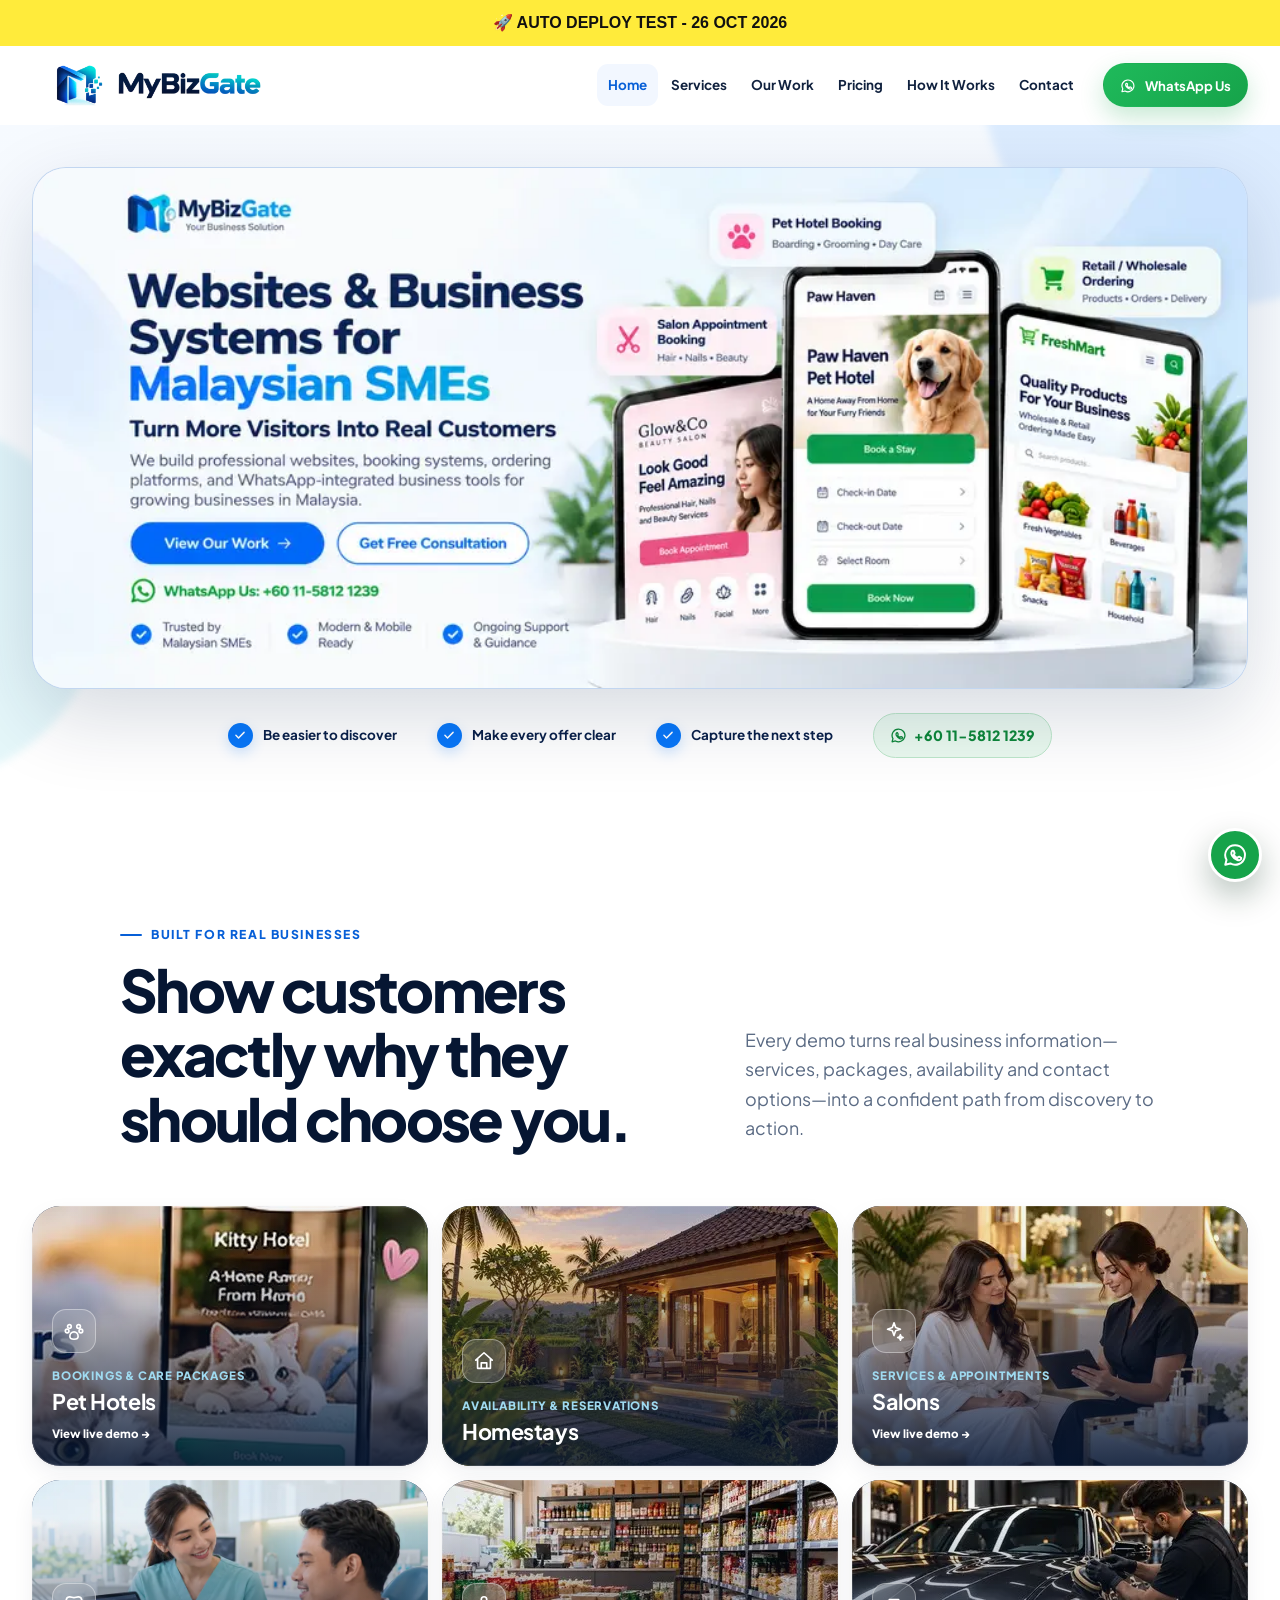
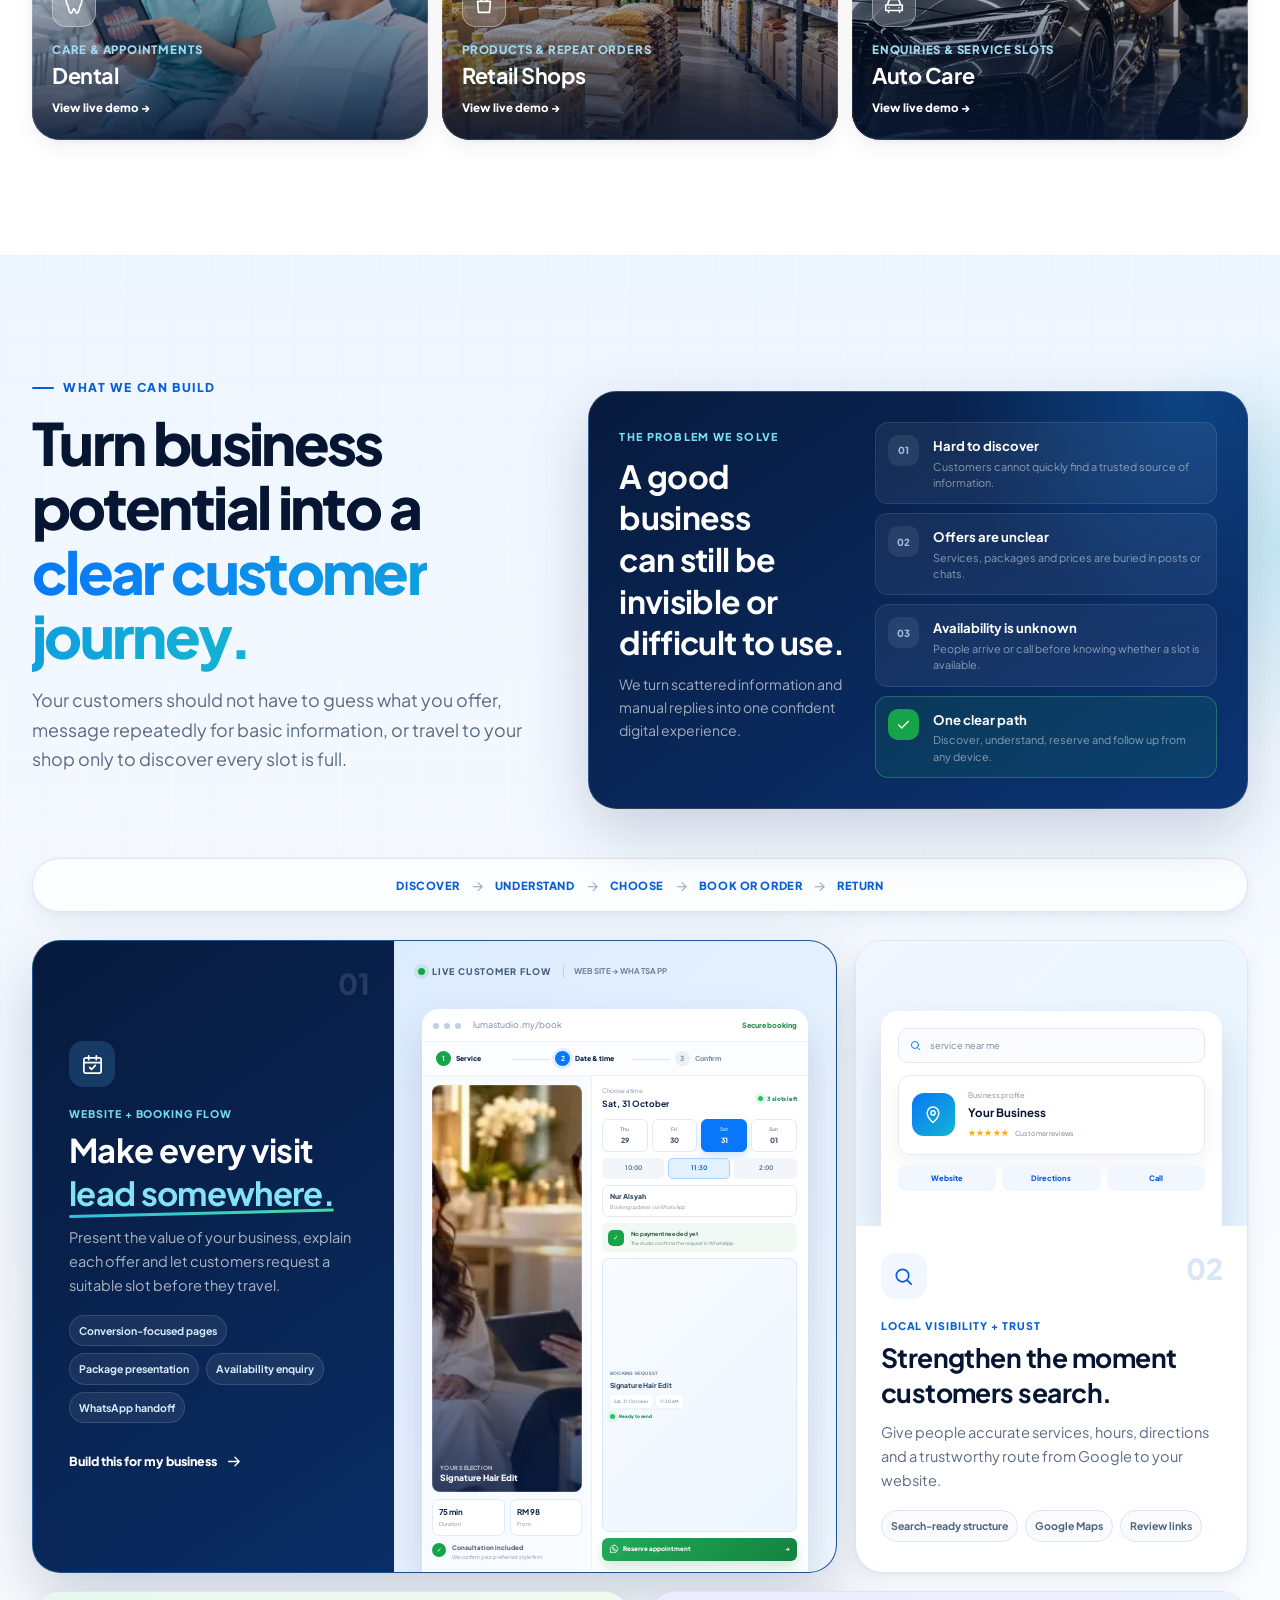
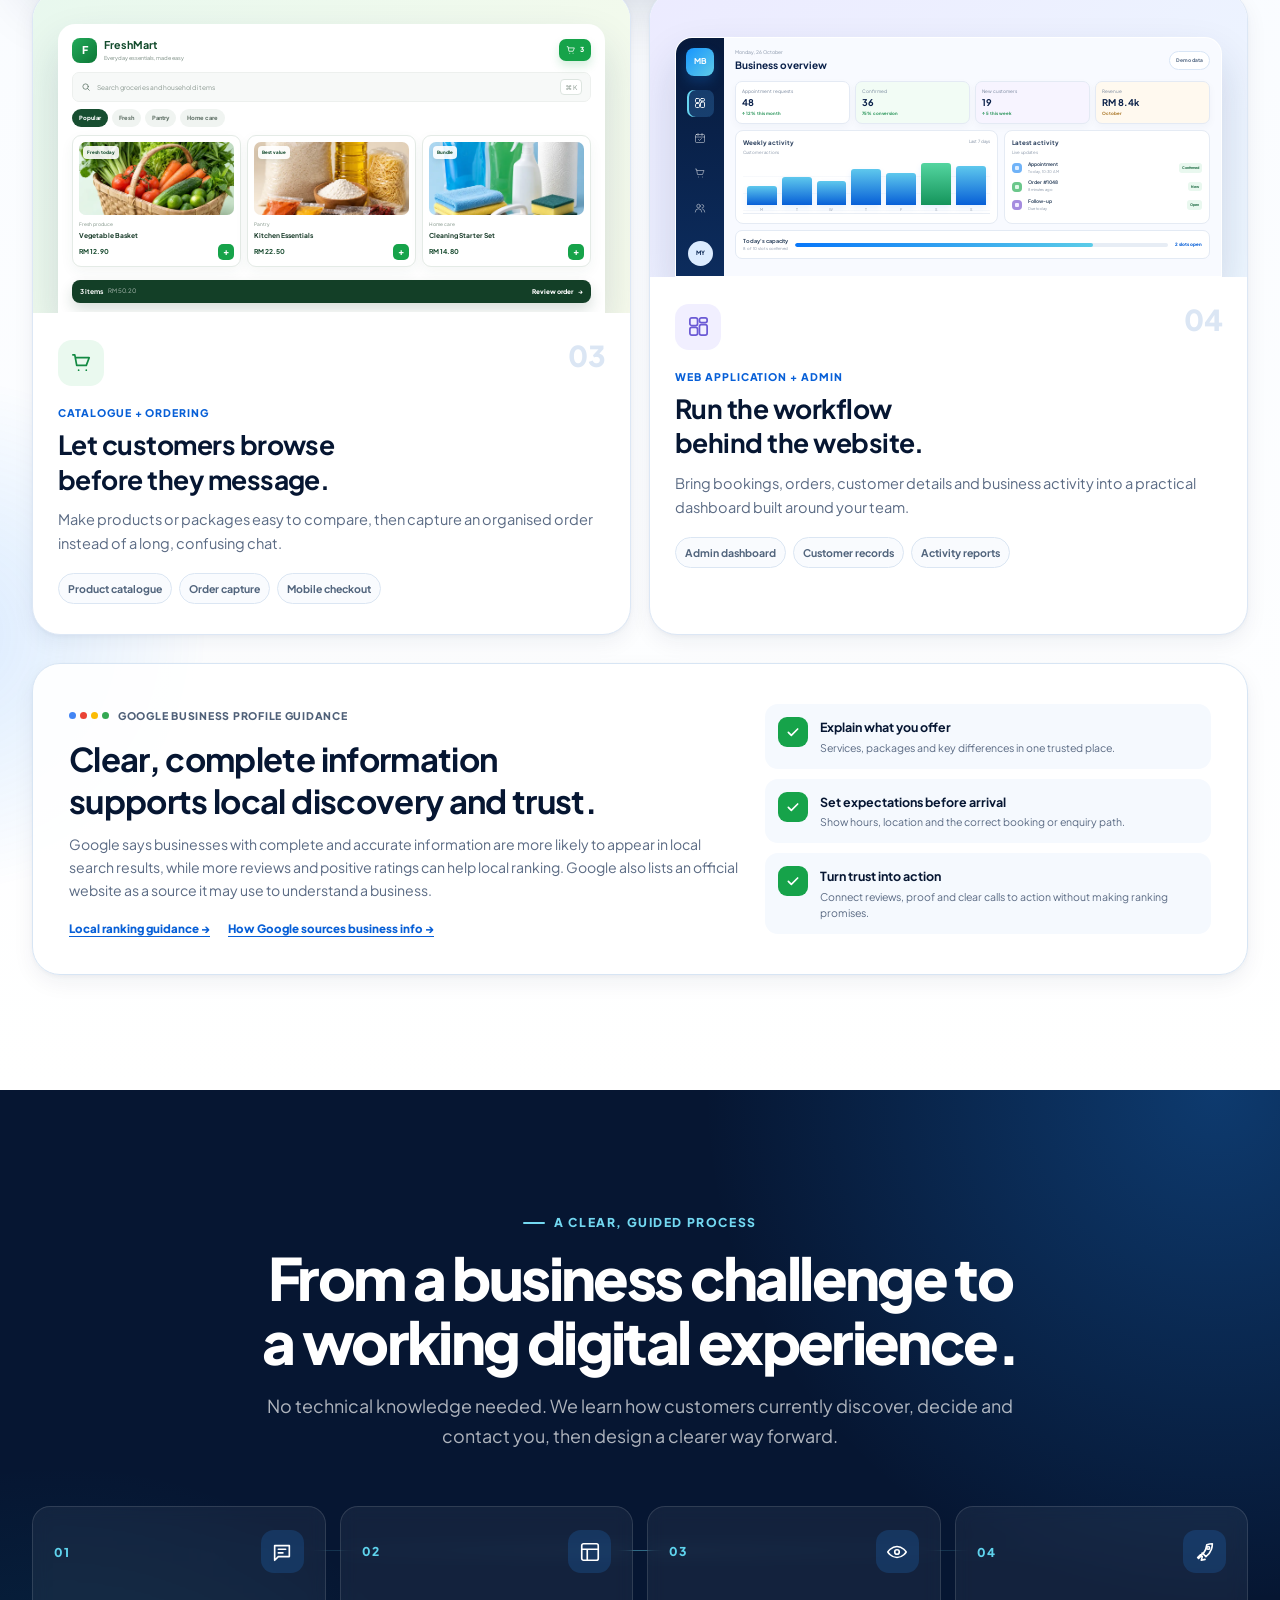
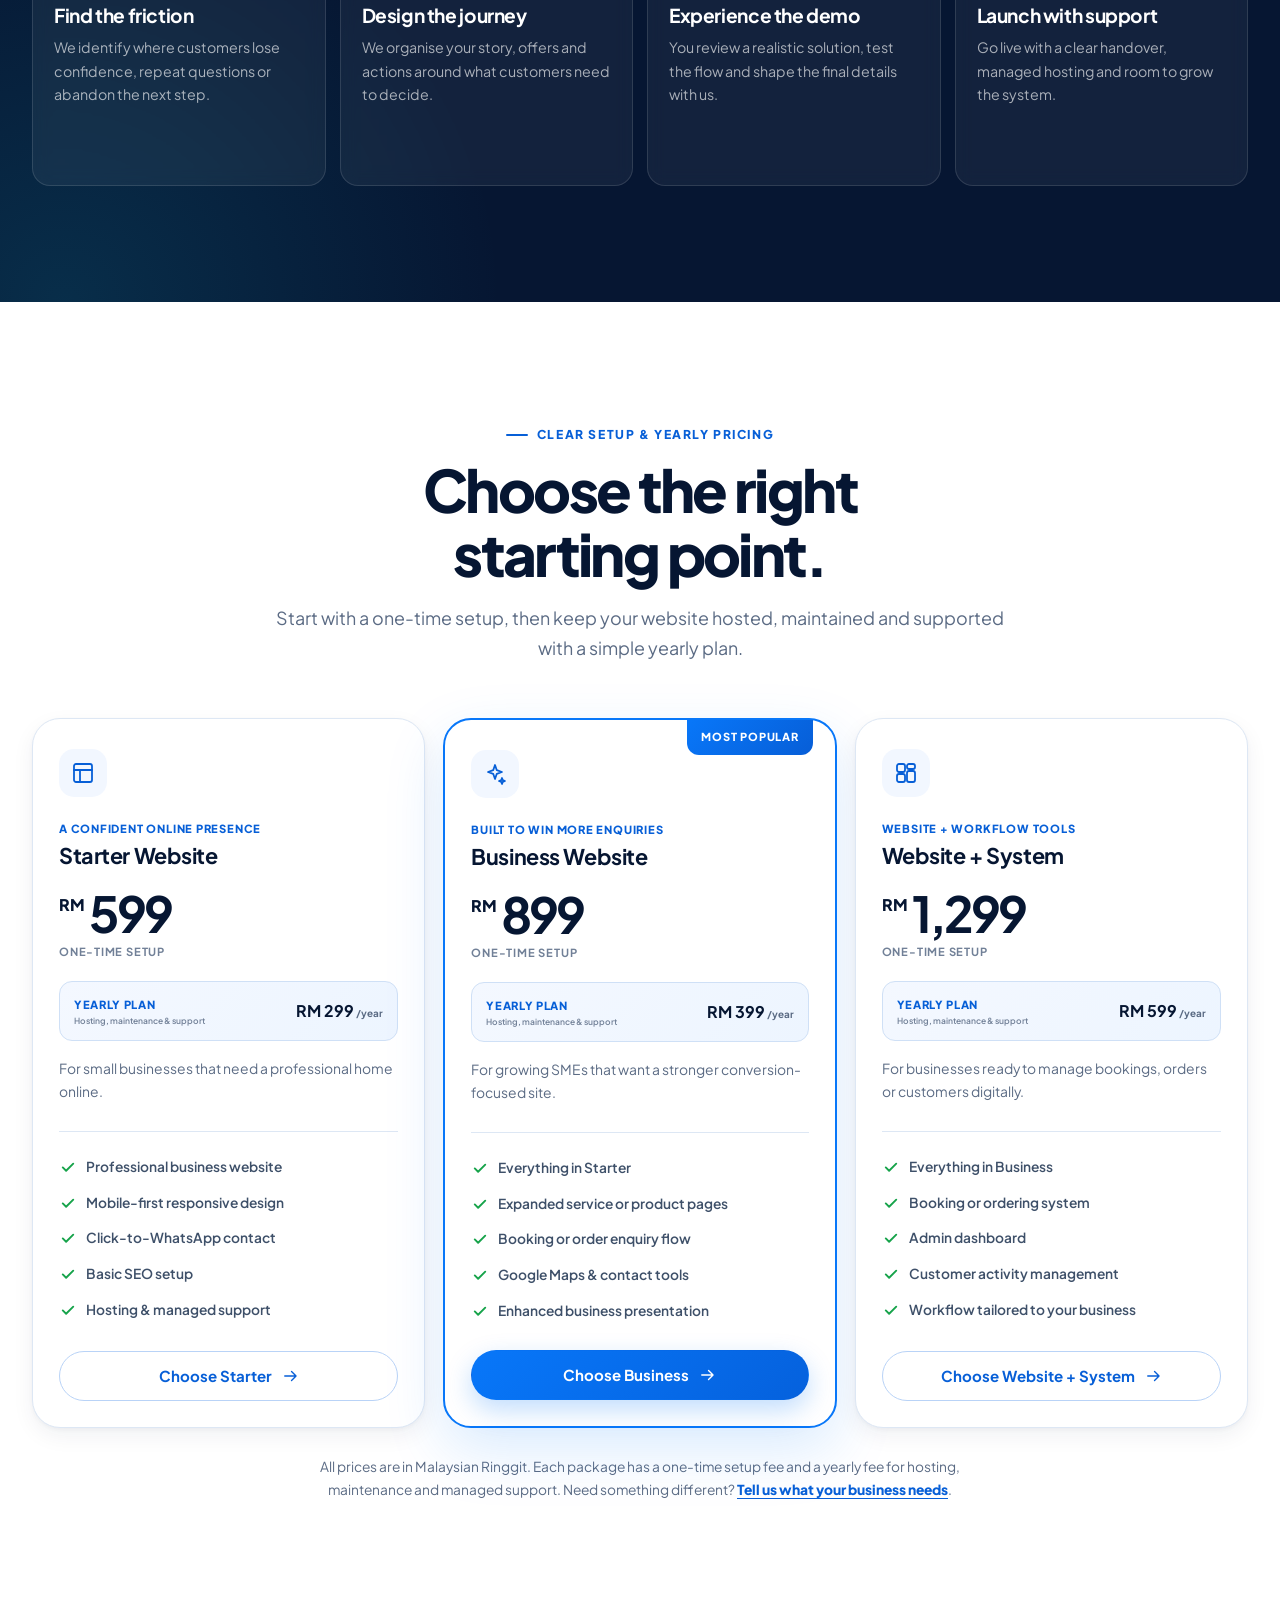
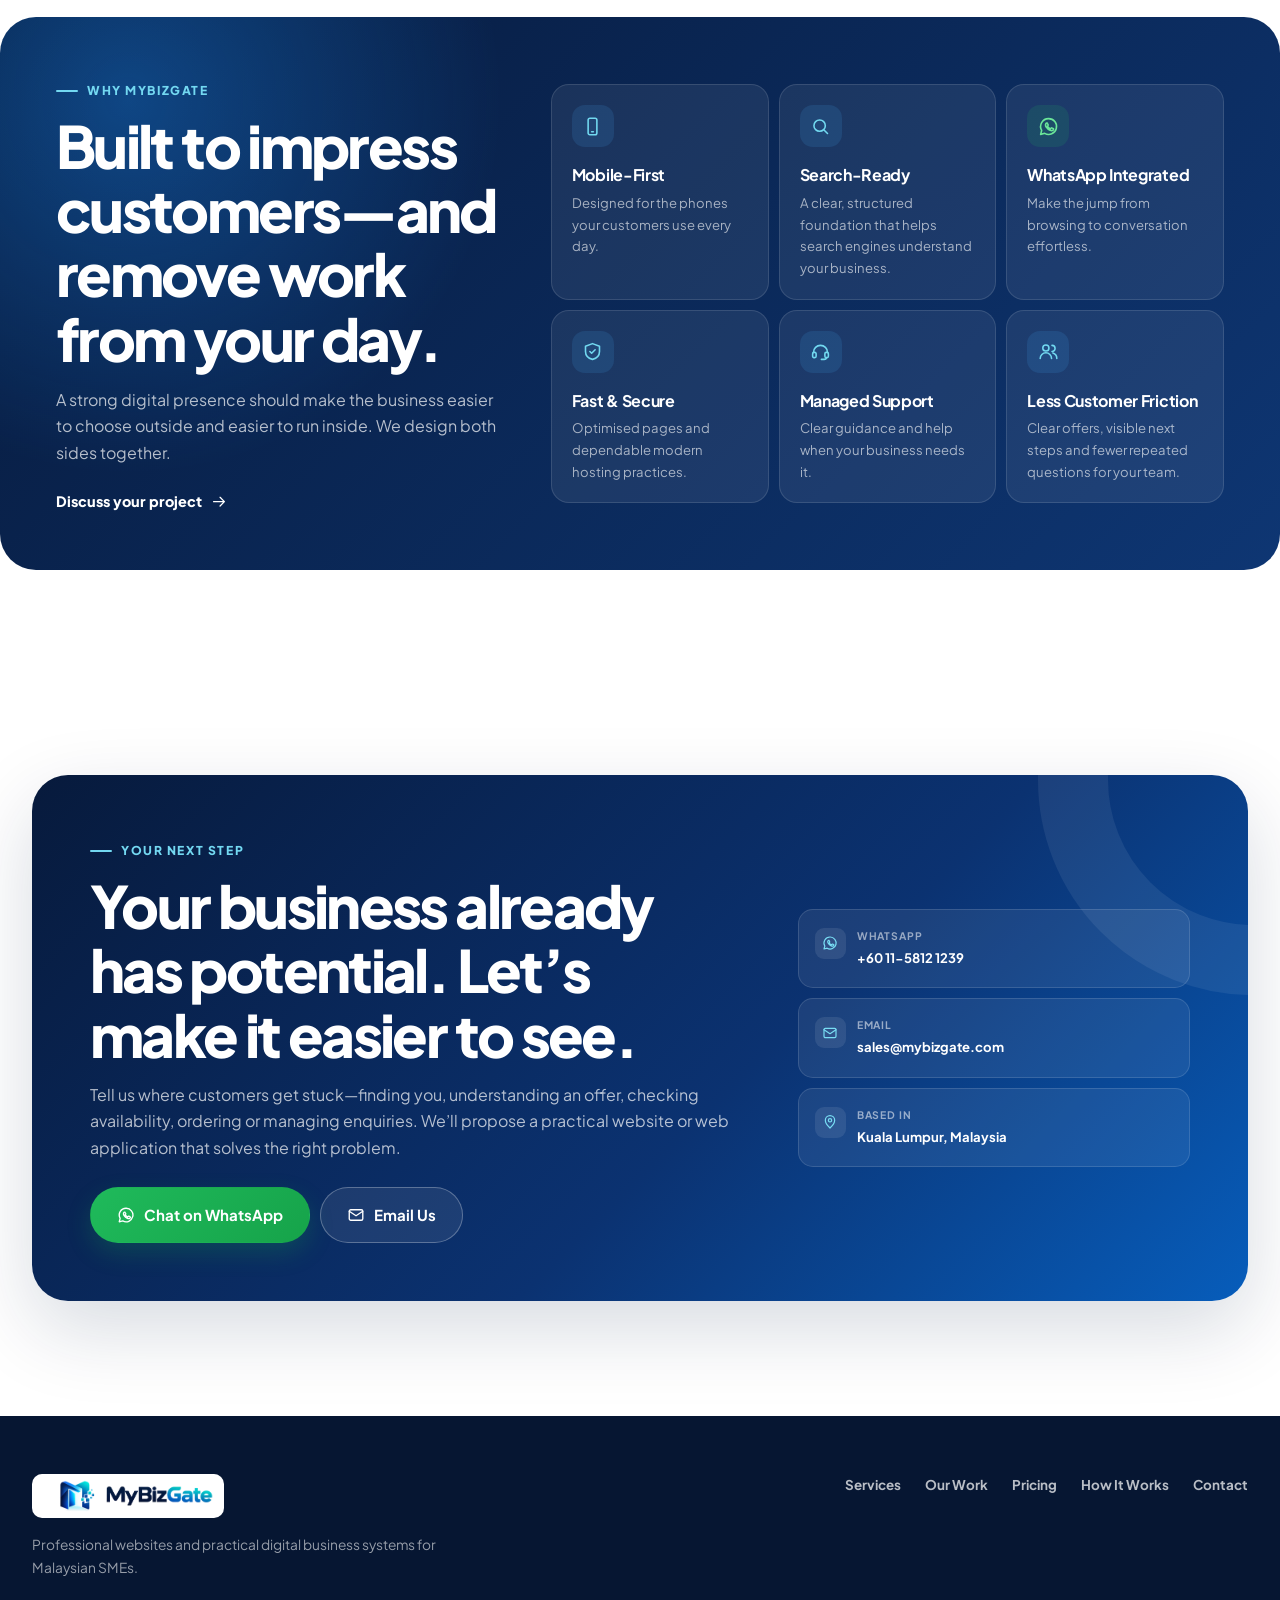
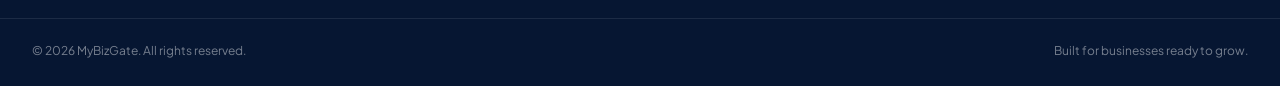
==== commit 05f02307: "Test automatic deployment" ====
--- a/mybizgate-site/index.html
+++ b/mybizgate-site/index.html
@@ -65,6 +65,17 @@
 </head>
 
 <body>
+<div style="
+  background:#ffeb3b;
+  color:#111;
+  text-align:center;
+  padding:10px;
+  font-weight:700;
+  font-family:Arial,sans-serif;
+">
+  🚀 AUTO DEPLOY TEST - 26 OCT 2026
+</div>
+
   <svg xmlns="http://www.w3.org/2000/svg" class="sprite" aria-hidden="true" focusable="false">
     <symbol id="i-menu" viewBox="0 0 24 24"><path d="M4 7h16M4 12h16M4 17h16"/></symbol>
     <symbol id="i-close" viewBox="0 0 24 24"><path d="M6 6l12 12M18 6 6 18"/></symbol>
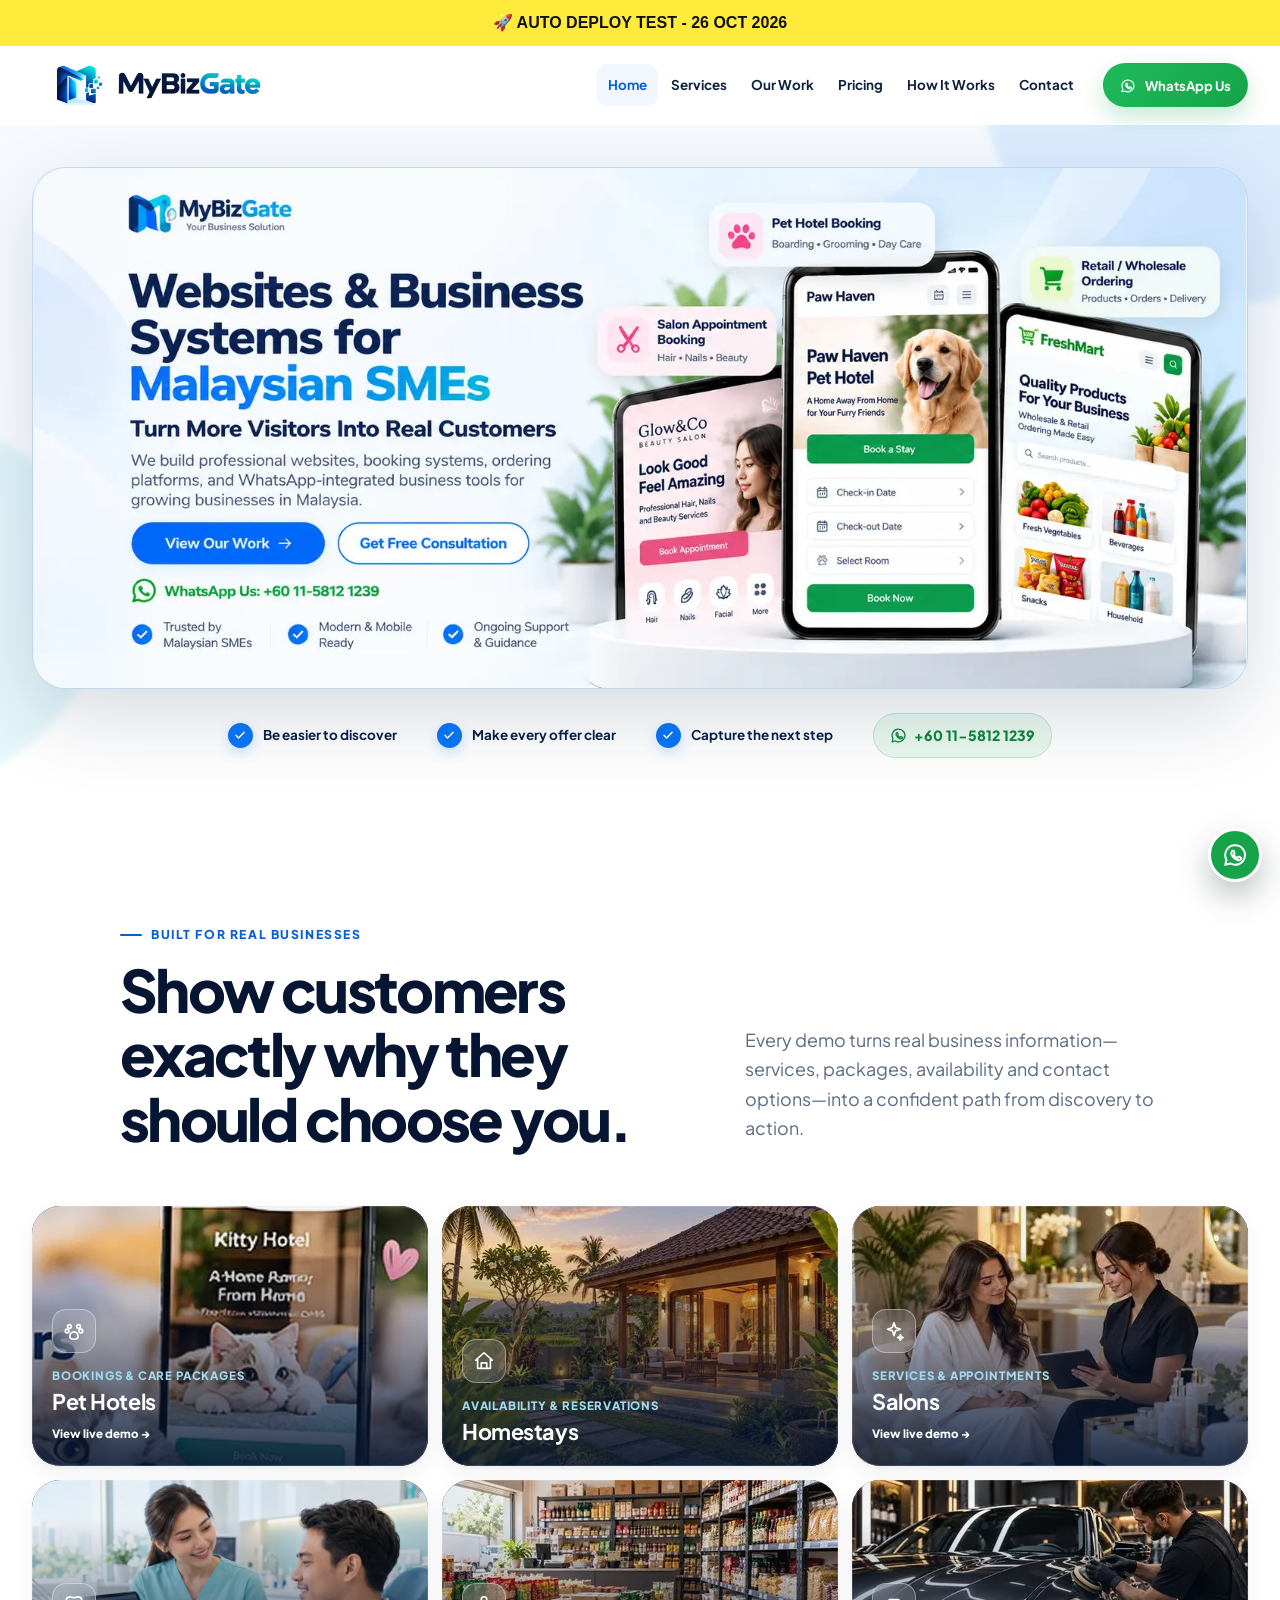
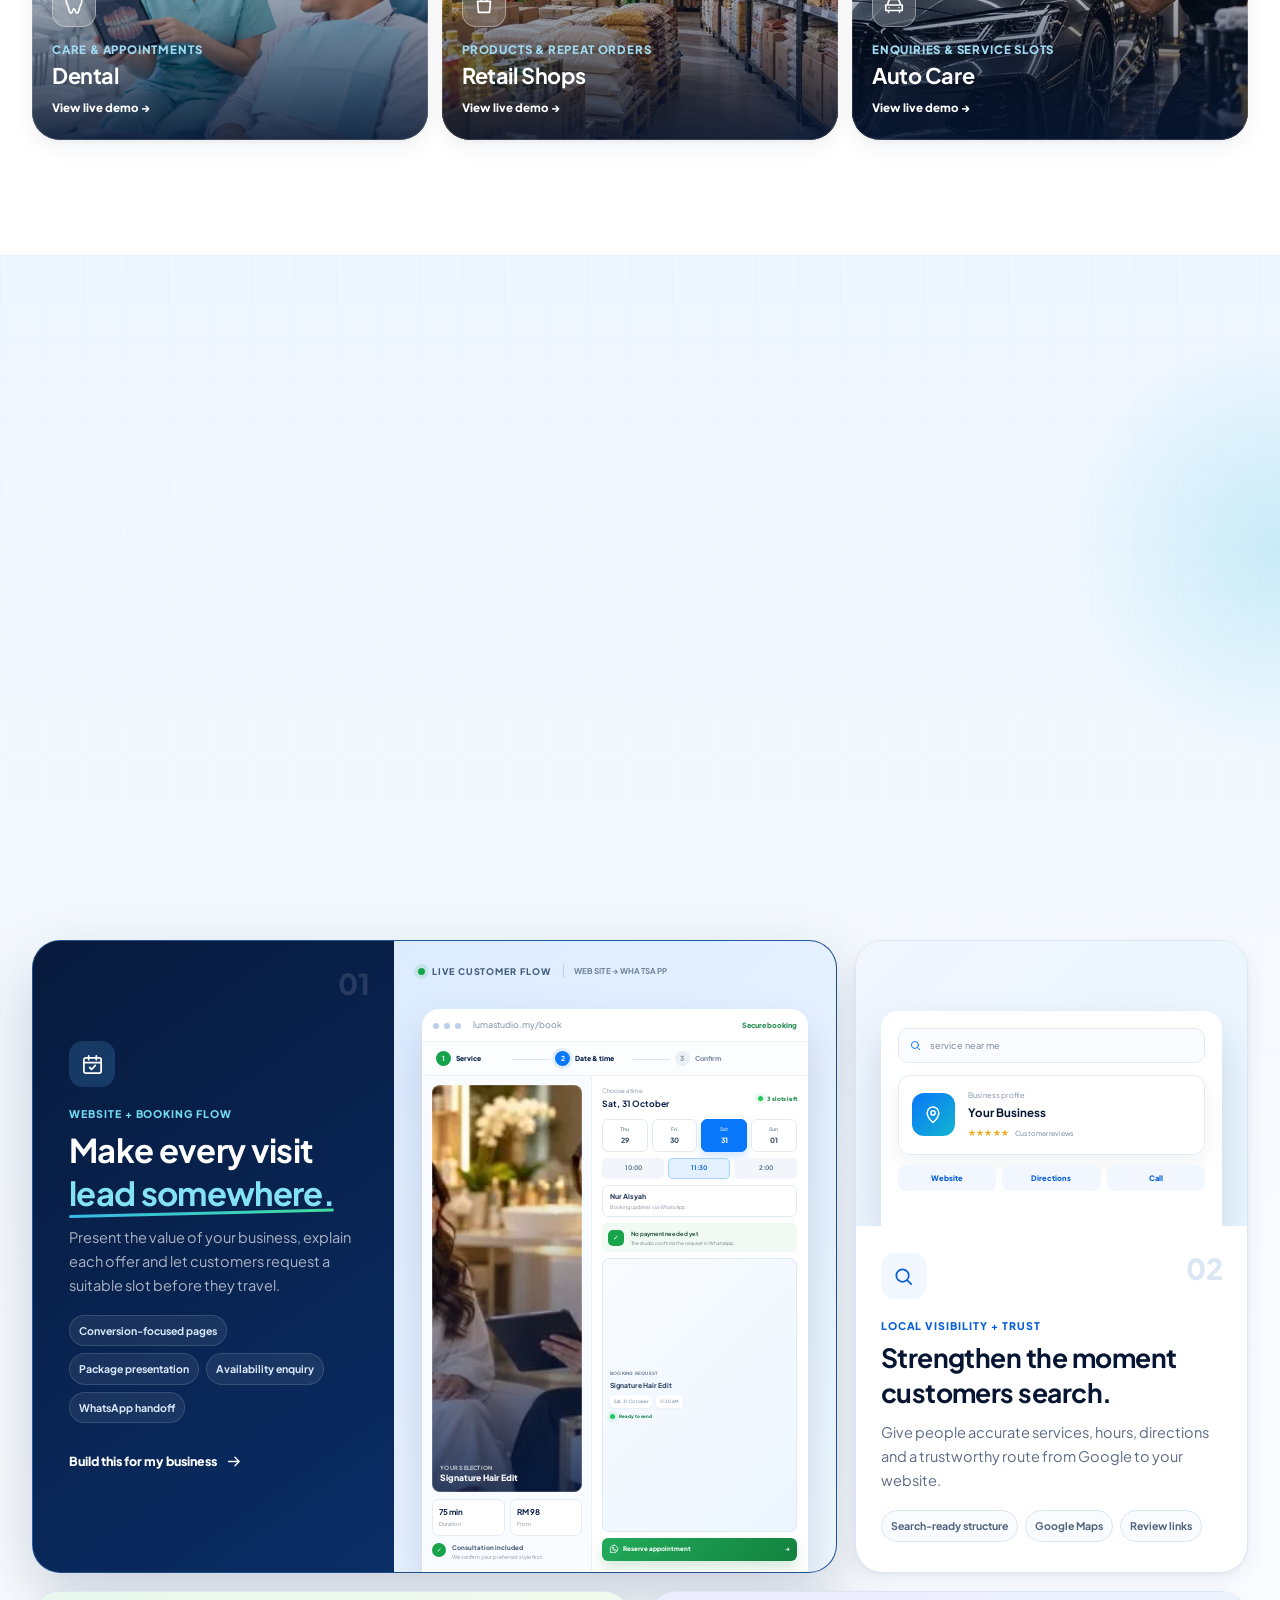
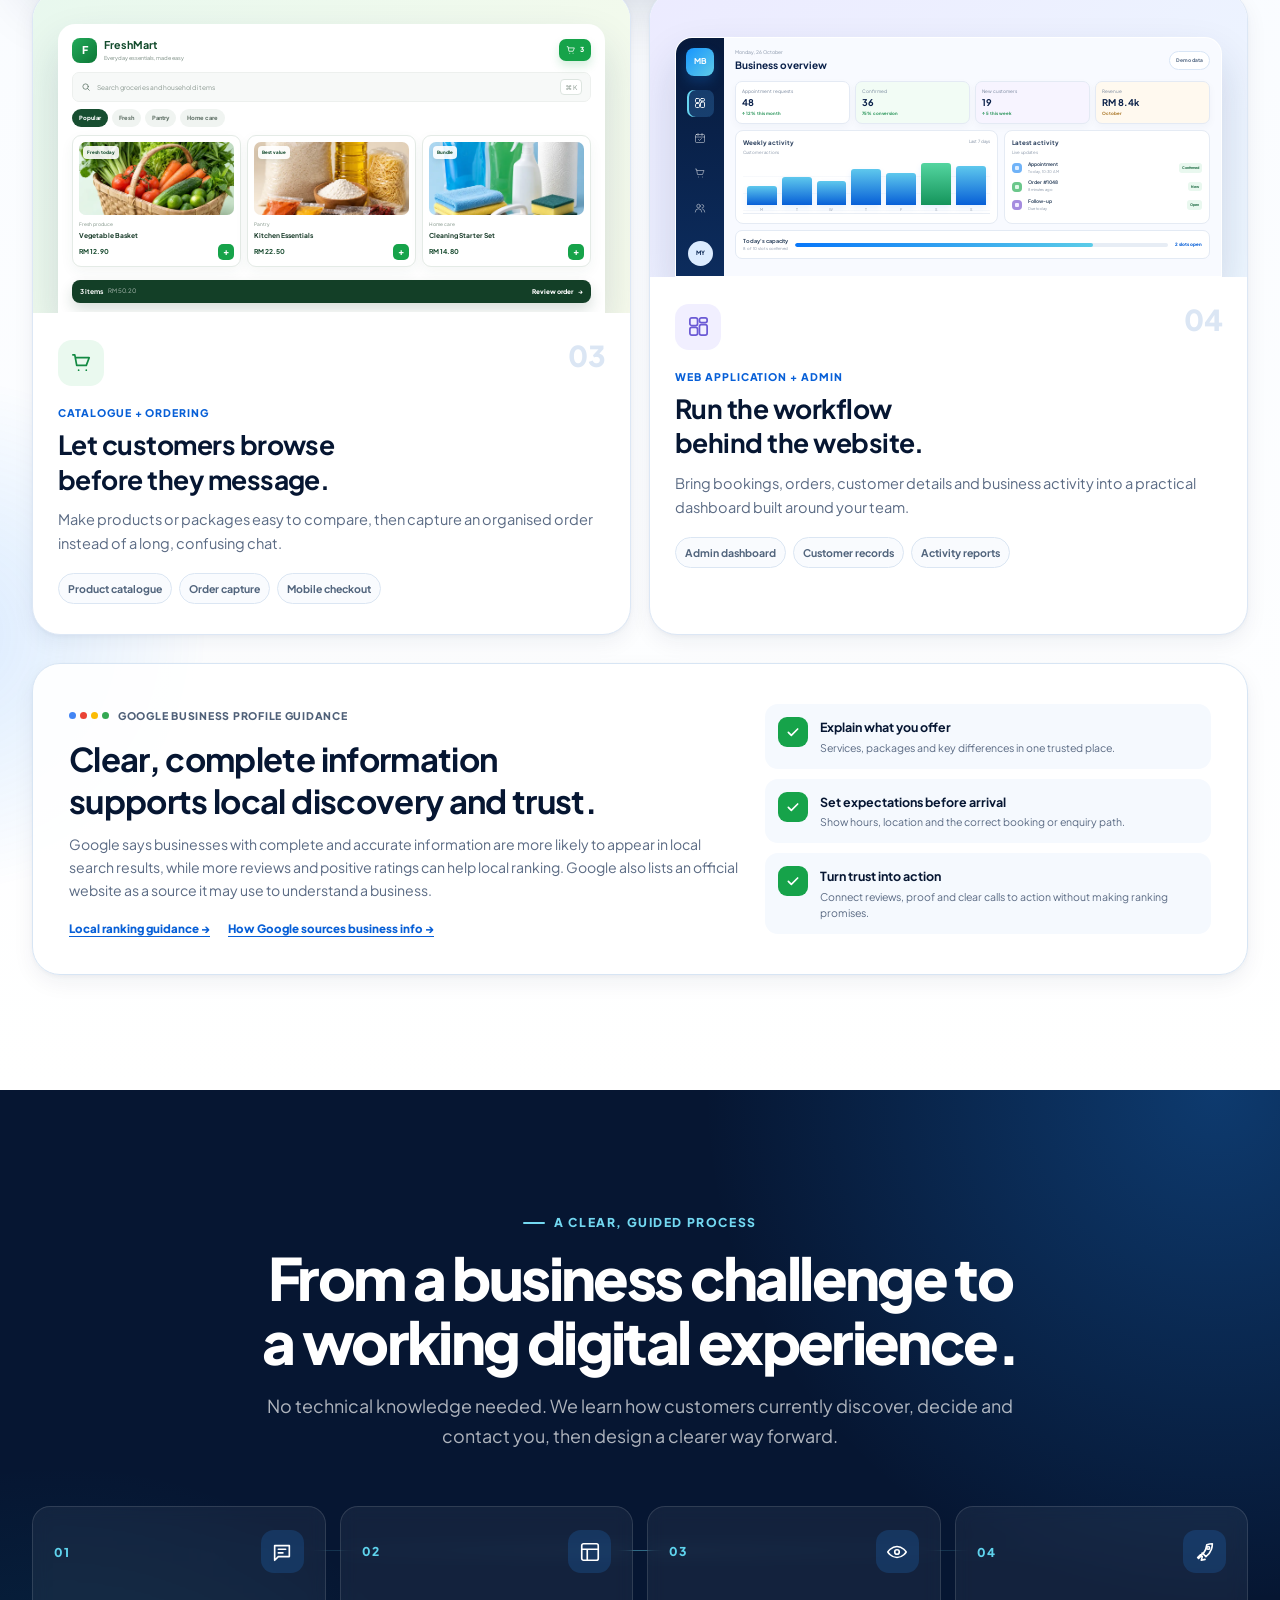
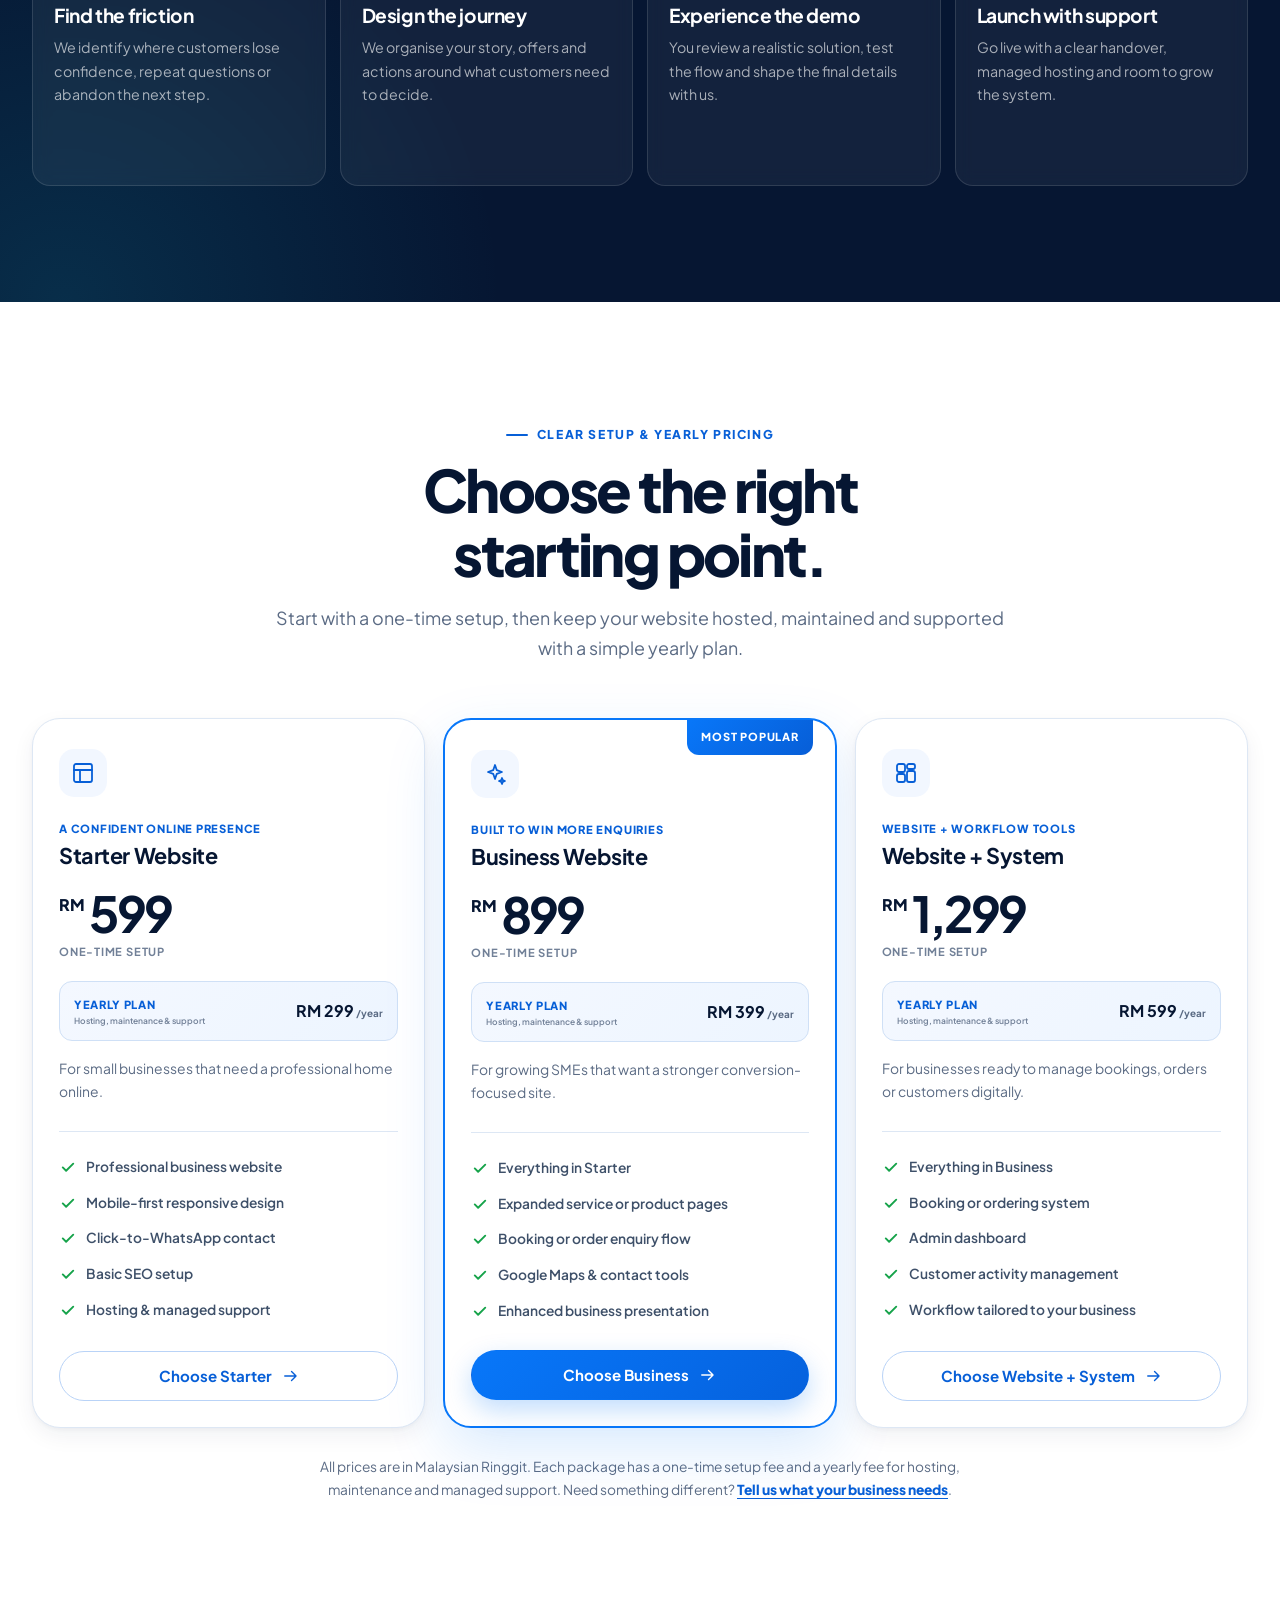
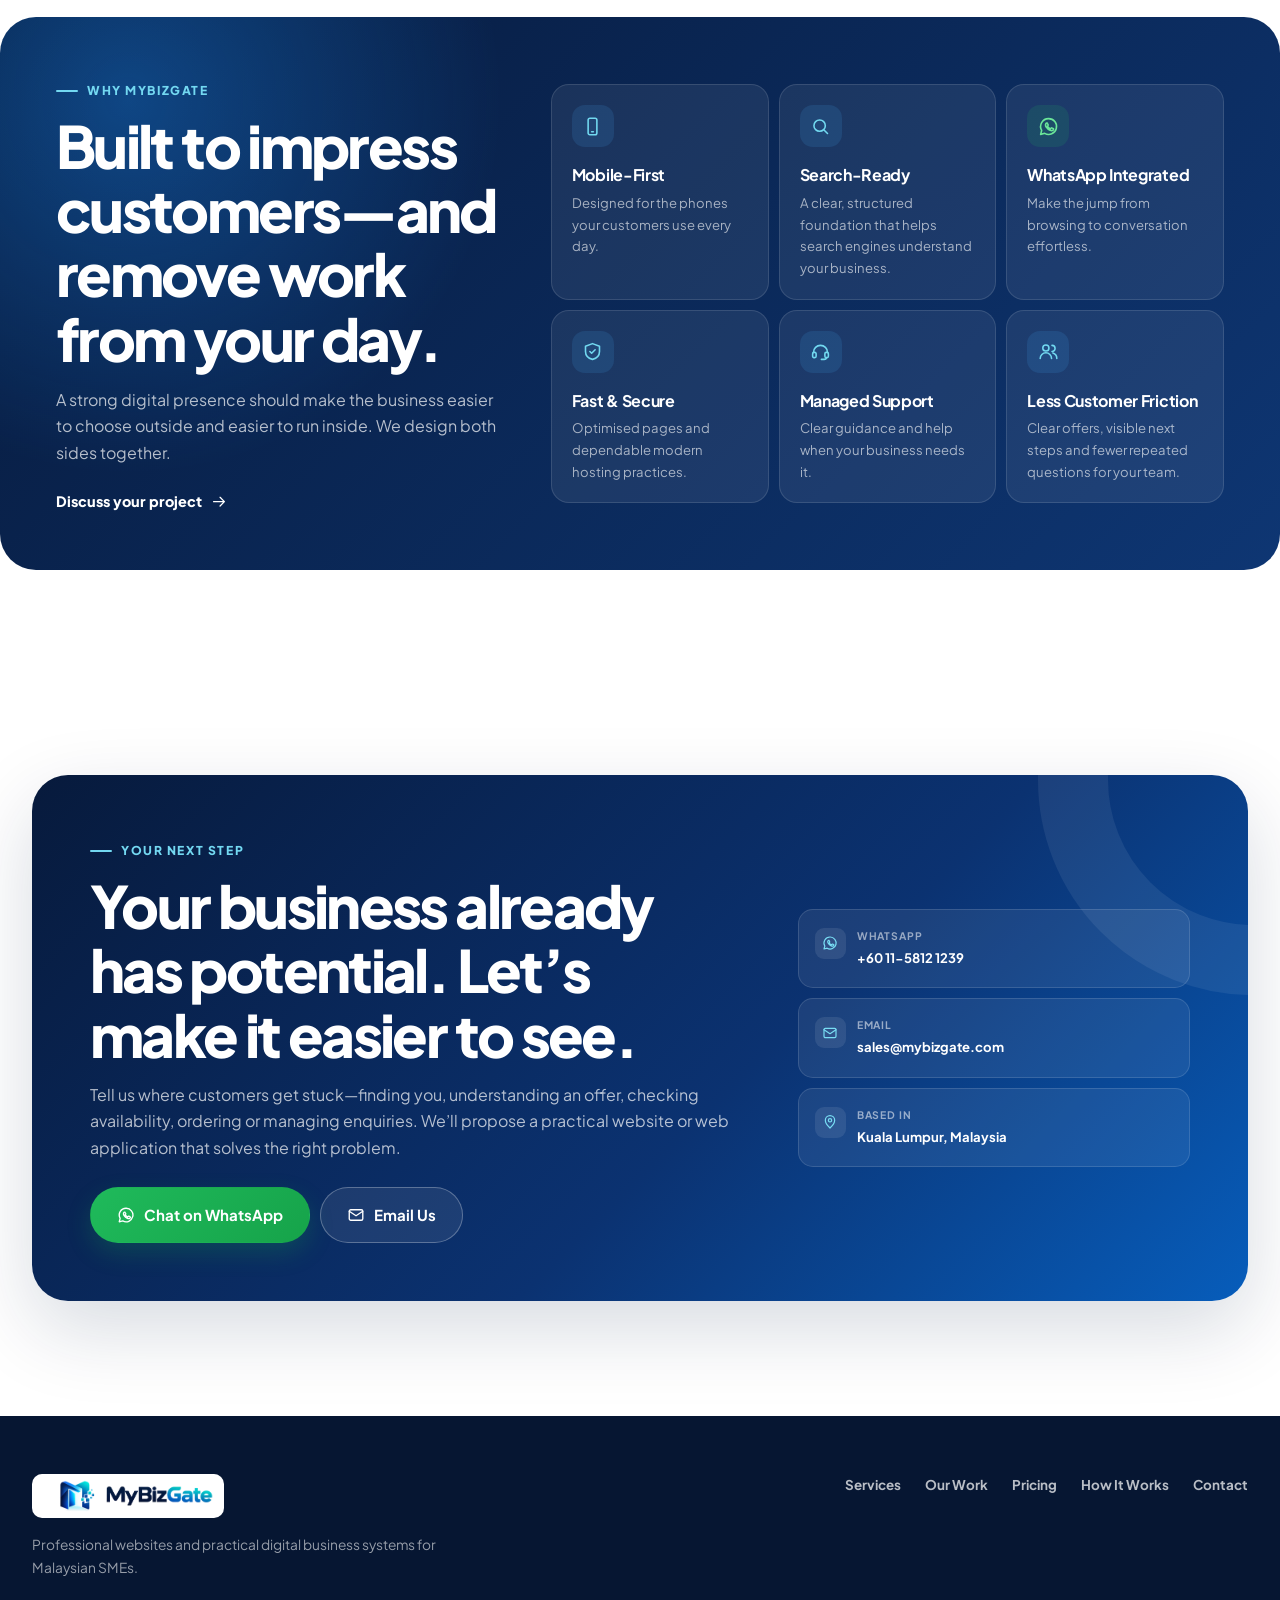
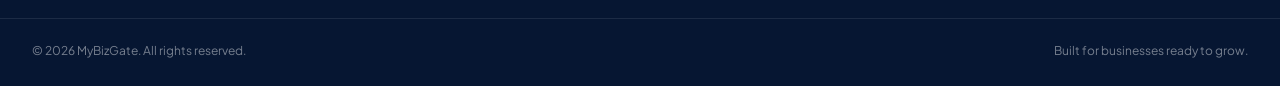
==== commit 235a9ce5: "Add automatic cahche busting" ====
--- a/mybizgate-site/index.html
+++ b/mybizgate-site/index.html
@@ -28,8 +28,11 @@
   <link href="https://fonts.googleapis.com/css2?family=Plus+Jakarta+Sans:wght@400;500;600;700;800&amp;display=swap" rel="stylesheet">
   <link rel="preload" as="image" href="assets/mybizgate-hero-960.webp" media="(max-width: 899px)">
   <link rel="preload" as="image" href="assets/mybizgate-hero-1600.webp" media="(min-width: 900px)">
-  <link rel="stylesheet" href="style.css">
   <script>document.documentElement.classList.add('js');</script>
+
+<link rel="stylesheet" href="style.css?v=__BUILD_VERSION__">
+
+
 
   <script type="application/ld+json">
   {
@@ -425,6 +428,7 @@
   </footer>
 
   <a class="floating-whatsapp" href="https://wa.me/601158121239?text=Hi%20MyBizGate%2C%20I%27d%20like%20to%20know%20more." target="_blank" rel="noopener" aria-label="Chat with MyBizGate on WhatsApp"><svg class="icon" aria-hidden="true"><use href="#i-whatsapp"/></svg></a>
-  <script src="script.js" defer></script>
+
+  <script src="script.js?v=__BUILD_VERSION__" defer></script>
 </body>
 </html>
